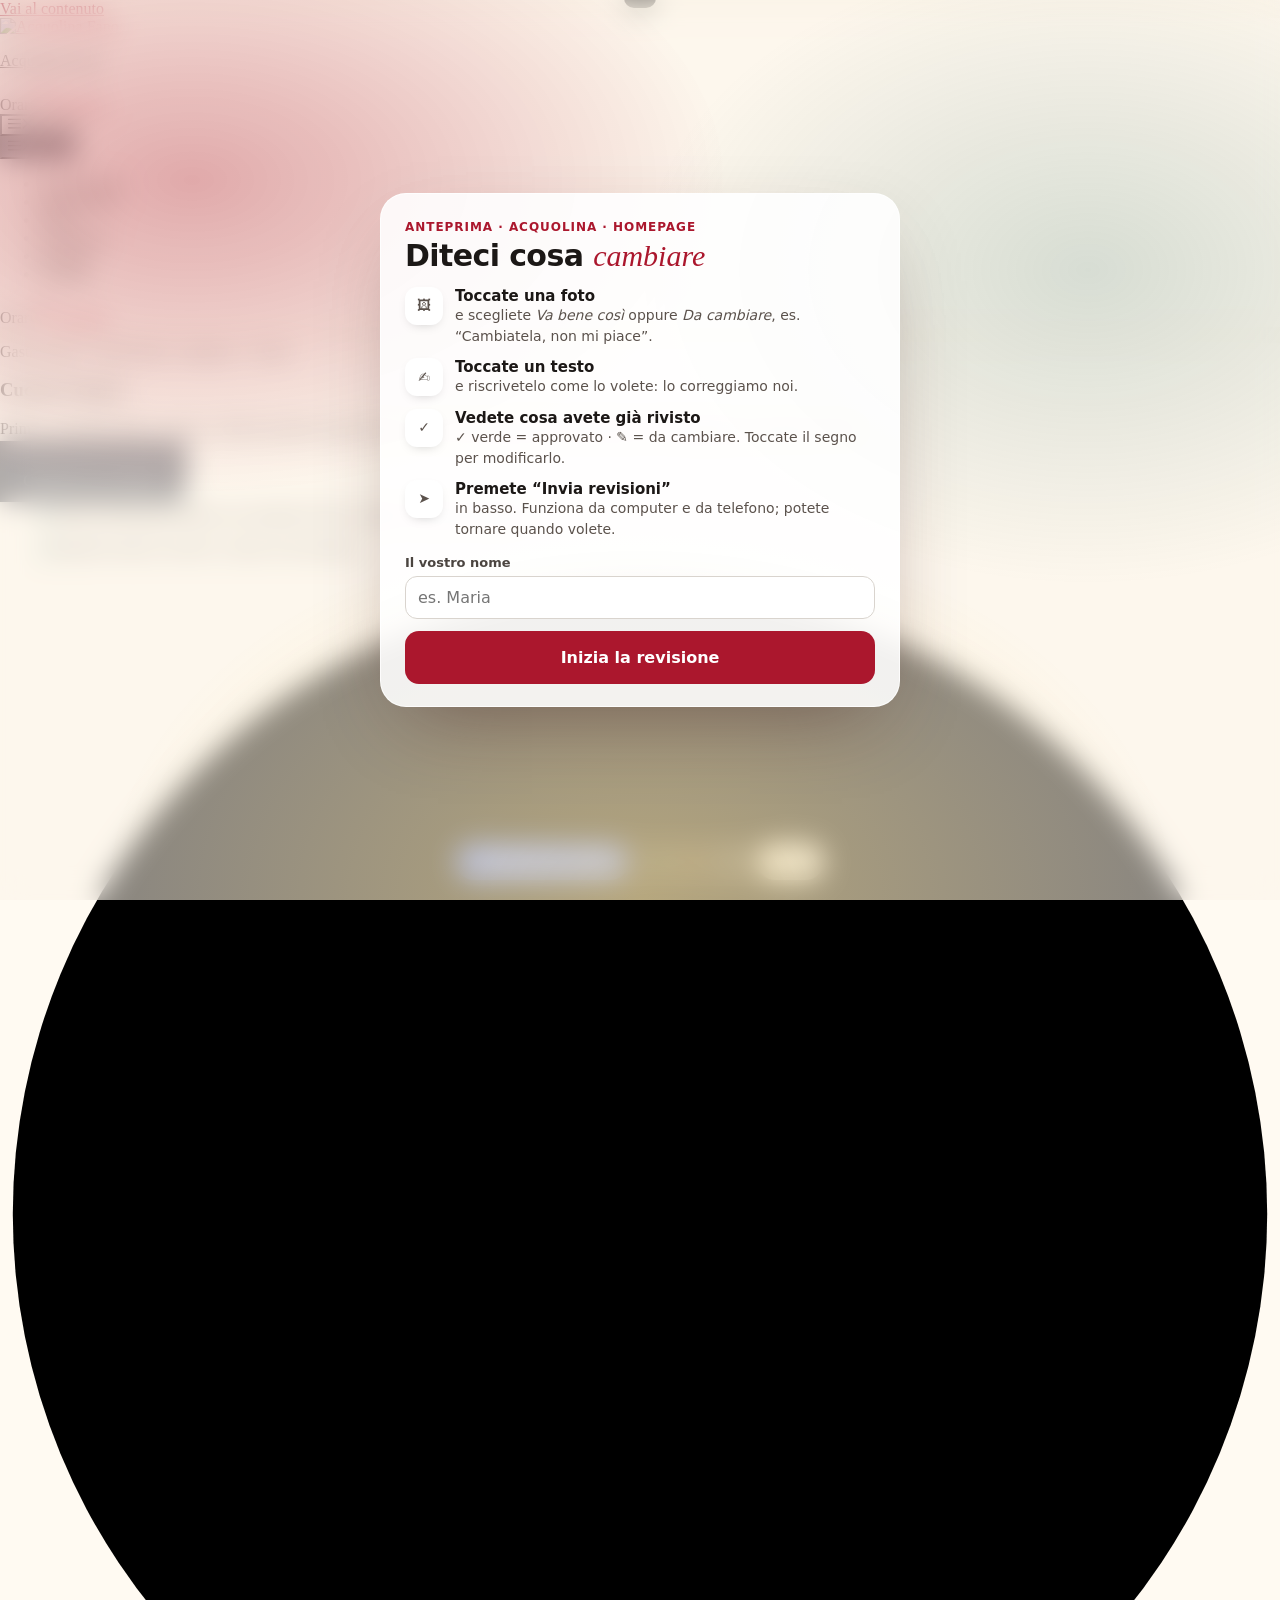
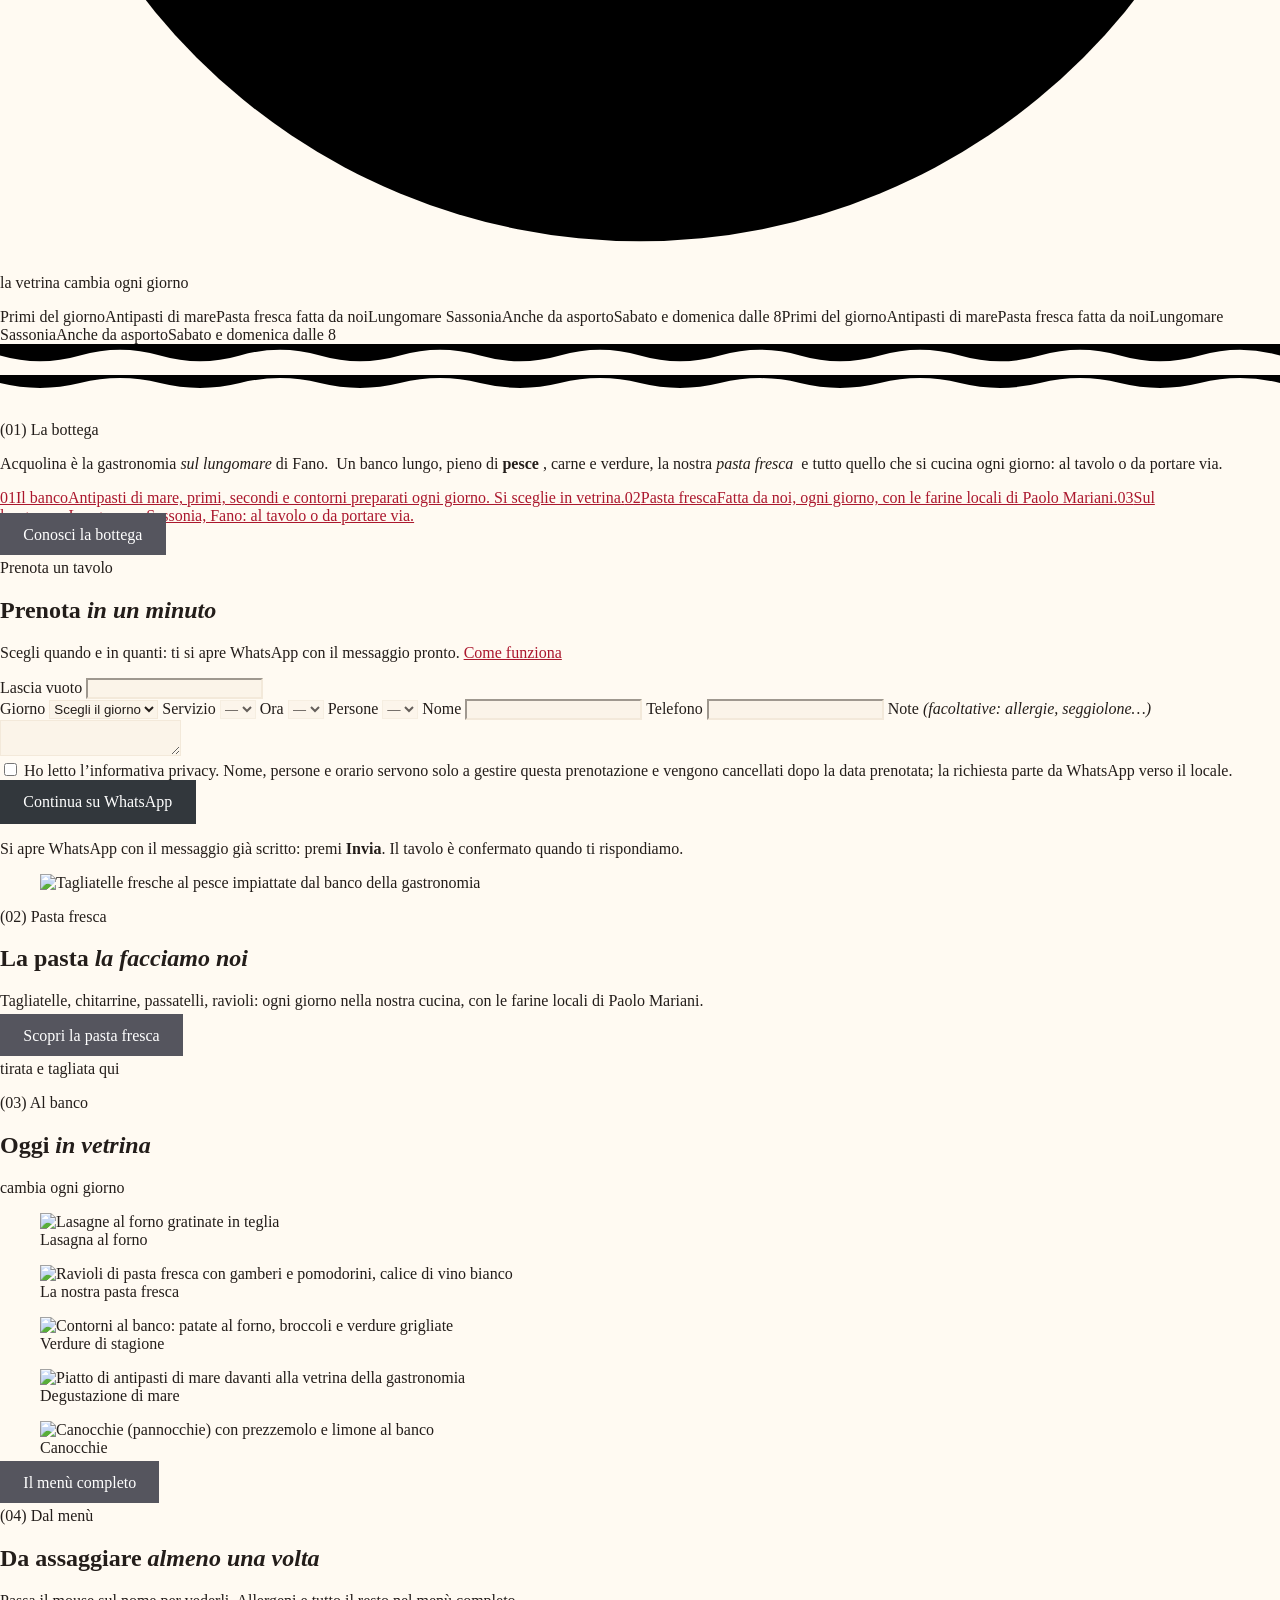
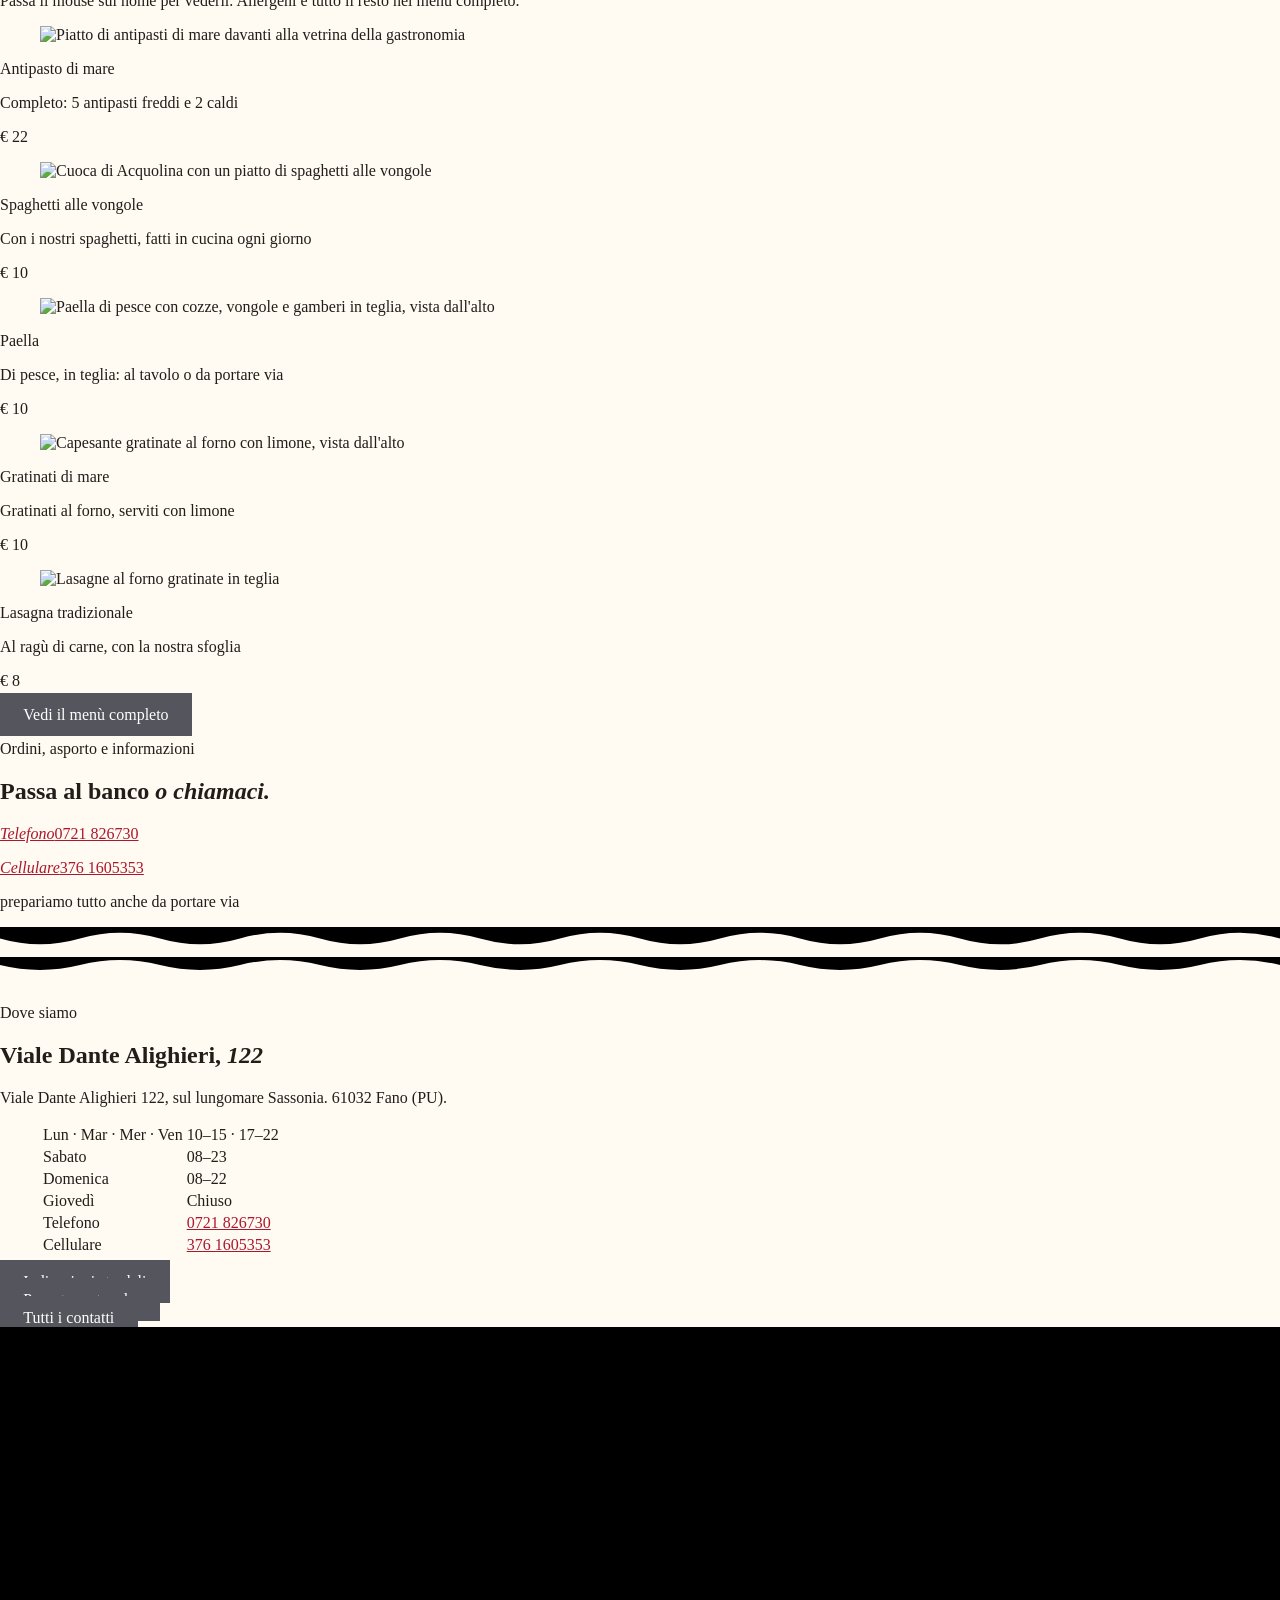
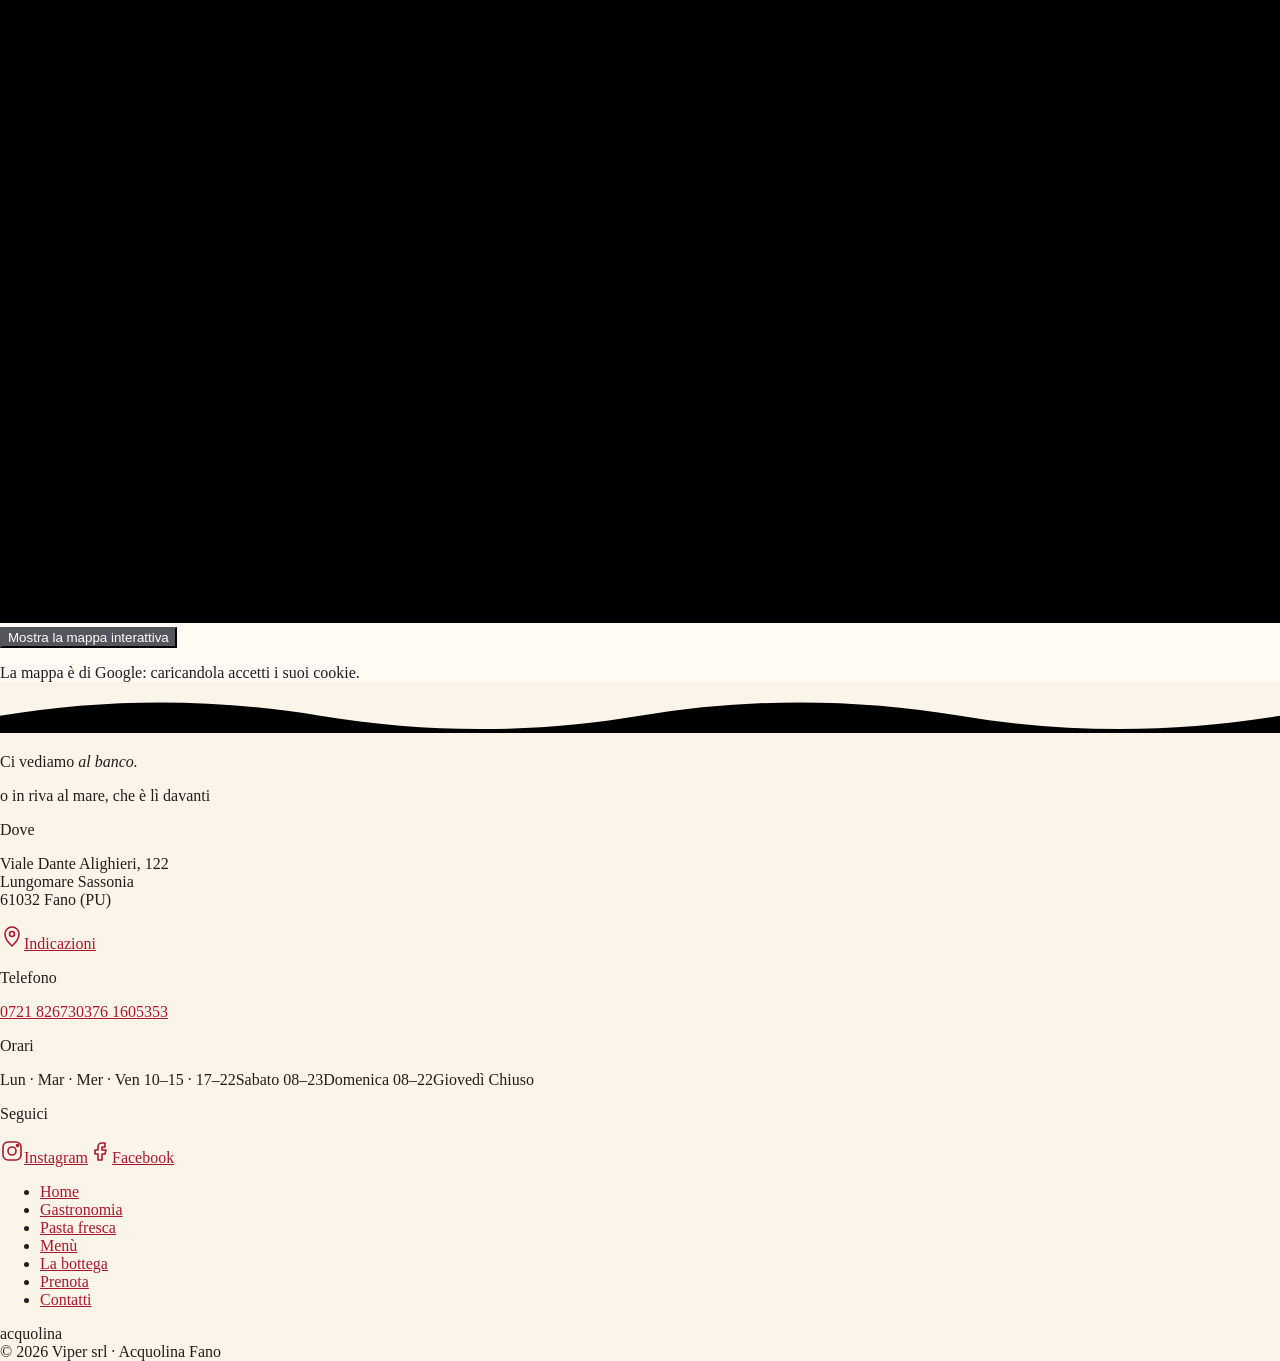
==== acquolina/home/index.html @ ff93f993 "Aggiornamento presentazioni" ====
<!DOCTYPE html>
<html lang="it-IT">
<head>
<meta charset="UTF-8">
<meta name="viewport" content="width=device-width, initial-scale=1">
<meta name="robots" content="noindex, nofollow">
<title>Anteprima · Acquolina – Gastronomia e pasta fresca sul lungomare di Fano</title>
<link rel="icon" href="https://acquolinafano.it/wp-content/uploads/2026/11/acquolina-favicon.png">
<link rel="stylesheet" href="https://acquolinafano.it/wp-includes/css/dist/block-library/style.min.css">
<link rel="stylesheet" href="https://acquolinafano.it/wp-includes/css/classic-themes.min.css">
<link rel="stylesheet" href="https://acquolinafano.it/wp-content/themes/generatepress/assets/css/main.min.css?ver=3.6.1">
<link rel="stylesheet" href="/acquolina/_assets/fonts/fonts.css">
<link rel="stylesheet" href="https://acquolinafano.it/wp-content/themes/acquolina/assets/acquolina.css?v=snap1">
<link rel="stylesheet" href="https://acquolinafano.it/wp-content/plugins/ristomenu-pro/public/css/rmpro-booking.css?ver=1.3.0">
<style id="global-styles-inline-css">
:root{--wp--preset--color--black:#000;--wp--preset--color--white:#fff;--wp--preset--color--contrast:var(--contrast);--wp--preset--color--contrast-2:var(--contrast-2);--wp--preset--color--contrast-3:var(--contrast-3);--wp--preset--color--base:var(--base);--wp--preset--color--base-2:var(--base-2);--wp--preset--color--base-3:var(--base-3);--wp--preset--color--accent:var(--accent);--wp--preset--color--ciliegia-scura:var(--ciliegia-scura);--wp--preset--color--salvia:var(--salvia);--wp--preset--color--arancia:var(--arancia);--wp--preset--color--burro:var(--burro);--wp--preset--font-size--small:13px;--wp--preset--font-size--medium:20px;--wp--preset--font-size--large:36px;--wp--preset--font-size--x-large:42px;--wp--preset--spacing--20:0.44rem;--wp--preset--spacing--30:0.67rem;--wp--preset--spacing--40:1rem;--wp--preset--spacing--50:1.5rem;--wp--preset--spacing--60:2.25rem;--wp--preset--spacing--70:3.38rem;--wp--preset--spacing--80:5.06rem;}
:where(body){margin:0;}:where(.is-layout-flex){gap:0.5em;}body .is-layout-flex{display:flex;}.is-layout-flex{flex-wrap:wrap;align-items:center;}.is-layout-flex > :is(*, div){margin:0;}body .is-layout-grid{display:grid;}body{padding:0;}
:root :where(.wp-element-button, .wp-block-button__link){background-color:#32373c;border-width:0;color:#fff;font-family:inherit;font-size:inherit;font-style:inherit;font-weight:inherit;letter-spacing:inherit;line-height:inherit;padding:calc(0.667em + 2px) calc(1.333em + 2px);text-decoration:none;text-transform:inherit;}
</style>
<style id="generate-style-inline-css">
body{background-color:var(--base-2);color:var(--contrast);}a{color:var(--accent);}a:hover,a:focus,a:active{color:var(--contrast);}.grid-container{max-width:1440px;}.wp-block-group__inner-container{max-width:1440px;margin-left:auto;margin-right:auto;}
:root{--contrast:#231d1a;--contrast-2:#5b524c;--contrast-3:#a2978d;--base:#f3e9da;--base-2:#fbf4e9;--base-3:#fffaf2;--accent:#ab172d;--ciliegia-scura:#5e0b18;--salvia:#a9bdb4;--arancia:#ff7a3d;--burro:#f7d77a;}
:root .has-contrast-color{color:var(--contrast);}:root .has-contrast-background-color{background-color:var(--contrast);}:root .has-contrast-2-color{color:var(--contrast-2);}:root .has-base-color{color:var(--base);}:root .has-base-background-color{background-color:var(--base);}:root .has-base-2-background-color{background-color:var(--base-2);}:root .has-base-3-color{color:var(--base-3);}:root .has-base-3-background-color{background-color:var(--base-3);}:root .has-accent-color{color:var(--accent);}:root .has-accent-background-color{background-color:var(--accent);}:root .has-ciliegia-scura-color{color:var(--ciliegia-scura);}:root .has-ciliegia-scura-background-color{background-color:var(--ciliegia-scura);}:root .has-salvia-color{color:var(--salvia);}:root .has-salvia-background-color{background-color:var(--salvia);}:root .has-burro-color{color:var(--burro);}:root .has-burro-background-color{background-color:var(--burro);}
.site-header{background-color:var(--base-3);}.main-title a,.main-title a:hover{color:var(--contrast);}
.mobile-menu-control-wrapper .menu-toggle,.mobile-menu-control-wrapper .menu-toggle:hover,.mobile-menu-control-wrapper .menu-toggle:focus,.has-inline-mobile-toggle #site-navigation.toggled{background-color:rgba(0,0,0,0.02);}
.main-navigation,.main-navigation ul ul{background-color:var(--base-3);}.main-navigation .main-nav ul li a,.main-navigation .menu-toggle,.main-navigation .menu-bar-items{color:var(--contrast);}
.main-navigation .main-nav ul li:not([class*="current-menu-"]):hover > a,.main-navigation .main-nav ul li:not([class*="current-menu-"]):focus > a,.main-navigation .main-nav ul li.sfHover:not([class*="current-menu-"]) > a{color:var(--accent);}button.menu-toggle:hover,button.menu-toggle:focus{color:var(--contrast);}.main-navigation .main-nav ul li[class*="current-menu-"] > a{color:var(--accent);}.main-navigation ul ul{background-color:var(--base);}
.separate-containers .inside-article,.one-container .container,.inside-page-header{background-color:var(--base-3);}
input[type="text"],input[type="email"],input[type="url"],input[type="password"],input[type="search"],input[type="tel"],input[type="number"],textarea,select{color:var(--contrast);background-color:var(--base-2);border-color:var(--base);}
input[type="text"]:focus,input[type="tel"]:focus,textarea:focus,select:focus{color:var(--contrast);background-color:var(--base-2);border-color:var(--contrast-3);}
button,html input[type="button"],input[type="reset"],input[type="submit"],a.button,a.wp-block-button__link:not(.has-background){color:#fff;background-color:#55555e;}
button:hover,html input[type="button"]:hover,input[type="submit"]:hover,a.button:hover,button:focus,a.wp-block-button__link:not(.has-background):hover{color:#fff;background-color:#3f4047;}
.site-main .wp-block-group__inner-container{padding:40px;}.entry-content .alignwide,body:not(.no-sidebar) .entry-content .alignfull{margin-left:-40px;width:calc(100% + 80px);max-width:calc(100% + 80px);}
@media (max-width:768px){.one-container .site-content,.inside-page-header{padding:30px;}.site-main .wp-block-group__inner-container{padding:30px;}.inside-header{padding-right:30px;padding-left:30px;}.entry-content .alignwide,body:not(.no-sidebar) .entry-content .alignfull{margin-left:-30px;width:calc(100% + 60px);max-width:calc(100% + 60px);}}
.is-right-sidebar{width:30%;}.is-left-sidebar{width:30%;}.site-content .content-area{width:100%;}
@media (max-width:768px){.main-navigation .menu-toggle{display:block;}.main-navigation ul,.main-navigation:not(.slideout-navigation):not(.toggled) .main-nav > ul,.has-inline-mobile-toggle #site-navigation .inside-navigation > *:not(.navigation-search):not(.main-nav){display:none;}.has-inline-mobile-toggle .mobile-menu-control-wrapper{display:flex;flex-wrap:wrap;}.has-inline-mobile-toggle .inside-header{flex-direction:row;text-align:left;flex-wrap:wrap;}.has-inline-mobile-toggle #site-navigation{flex-basis:100%;}}
</style>
<link rel="stylesheet" href="/_review/review.css">
</head>
<body class="home wp-singular page-template-default page wp-custom-logo wp-embed-responsive wp-theme-generatepress wp-child-theme-acquolina acq-page full-width-content no-sidebar nav-float-right one-container header-aligned-left dropdown-hover">
<a class="screen-reader-text skip-link" href="#content">Vai al contenuto</a>
<header class="site-header has-inline-mobile-toggle" id="masthead" aria-label="Sito" itemtype="https://schema.org/WPHeader" itemscope=""><div class="inside-header grid-container"><div class="site-branding-container"><div class="site-logo"><a href="https://acquolinafano.it/" rel="home"><img class="header-image is-logo-image" alt="Acquolina Fano" src="https://acquolinafano.it/wp-content/uploads/2026/11/acquolina-logo.png" width="400" height="203"></a></div><div class="site-branding"><p class="main-title" itemprop="headline"><a href="https://acquolinafano.it/" rel="home">Acquolina Fano</a></p></div></div><nav class="main-navigation mobile-menu-control-wrapper" id="mobile-menu-control-wrapper" aria-label="Attiva/Disattiva dispositivi mobili"><div class="menu-bar-items"><span class="acq-status" data-week="{&quot;1&quot;:[[&quot;10:00&quot;,&quot;15:00&quot;],[&quot;17:00&quot;,&quot;22:00&quot;]],&quot;2&quot;:[[&quot;10:00&quot;,&quot;15:00&quot;],[&quot;17:00&quot;,&quot;22:00&quot;]],&quot;3&quot;:[[&quot;10:00&quot;,&quot;15:00&quot;],[&quot;17:00&quot;,&quot;22:00&quot;]],&quot;4&quot;:[],&quot;5&quot;:[[&quot;10:00&quot;,&quot;15:00&quot;],[&quot;17:00&quot;,&quot;22:00&quot;]],&quot;6&quot;:[[&quot;08:00&quot;,&quot;23:00&quot;]],&quot;0&quot;:[[&quot;08:00&quot;,&quot;22:00&quot;]]}" aria-live="polite"><i></i><span>Orari</span></span><a class="acq-callbtn" href="tel:+390721826730"><svg class="acq-ico acq-ico--phone" viewBox="0 0 24 24" width="24" height="24" fill="none" stroke="currentColor" stroke-width="1.6" stroke-linecap="round" stroke-linejoin="round" aria-hidden="true" focusable="false"><path d="M5 4h4l2 5-2.5 1.5a11 11 0 0 0 5 5L15 13l5 2v4a2 2 0 0 1-2 2A16 16 0 0 1 3 6a2 2 0 0 1 2-2"></path></svg><span>Chiama</span></a></div><button data-nav="site-navigation" class="menu-toggle" aria-controls="primary-menu" aria-expanded="false"><span class="gp-icon icon-menu-bars"><svg viewBox="0 0 512 512" aria-hidden="true" xmlns="http://www.w3.org/2000/svg" width="1em" height="1em"><path d="M0 96c0-13.255 10.745-24 24-24h464c13.255 0 24 10.745 24 24s-10.745 24-24 24H24c-13.255 0-24-10.745-24-24zm0 160c0-13.255 10.745-24 24-24h464c13.255 0 24 10.745 24 24s-10.745 24-24 24H24c-13.255 0-24-10.745-24-24zm0 160c0-13.255 10.745-24 24-24h464c13.255 0 24 10.745 24 24s-10.745 24-24 24H24c-13.255 0-24-10.745-24-24z"></path></svg><svg viewBox="0 0 512 512" aria-hidden="true" xmlns="http://www.w3.org/2000/svg" width="1em" height="1em"><path d="M71.029 71.029c9.373-9.372 24.569-9.372 33.942 0L256 222.059l151.029-151.03c9.373-9.372 24.569-9.372 33.942 0 9.372 9.373 9.372 24.569 0 33.942L289.941 256l151.03 151.029c9.372 9.373 9.372 24.569 0 33.942-9.373 9.372-24.569 9.372-33.942 0L256 289.941l-151.029 151.03c-9.373 9.372-24.569 9.372-33.942 0-9.372-9.373-9.372-24.569 0-33.942L222.059 256 71.029 104.971c-9.372-9.373-9.372-24.569 0-33.942z"></path></svg></span><span class="screen-reader-text">Menu</span></button></nav><nav class="main-navigation has-menu-bar-items sub-menu-right" id="site-navigation" aria-label="Principale" itemtype="https://schema.org/SiteNavigationElement" itemscope=""><div class="inside-navigation grid-container"><button class="menu-toggle" aria-controls="primary-menu" aria-expanded="false"><span class="gp-icon icon-menu-bars"><svg viewBox="0 0 512 512" aria-hidden="true" xmlns="http://www.w3.org/2000/svg" width="1em" height="1em"><path d="M0 96c0-13.255 10.745-24 24-24h464c13.255 0 24 10.745 24 24s-10.745 24-24 24H24c-13.255 0-24-10.745-24-24zm0 160c0-13.255 10.745-24 24-24h464c13.255 0 24 10.745 24 24s-10.745 24-24 24H24c-13.255 0-24-10.745-24-24zm0 160c0-13.255 10.745-24 24-24h464c13.255 0 24 10.745 24 24s-10.745 24-24 24H24c-13.255 0-24-10.745-24-24z"></path></svg><svg viewBox="0 0 512 512" aria-hidden="true" xmlns="http://www.w3.org/2000/svg" width="1em" height="1em"><path d="M71.029 71.029c9.373-9.372 24.569-9.372 33.942 0L256 222.059l151.029-151.03c9.373-9.372 24.569-9.372 33.942 0 9.372 9.373 9.372 24.569 0 33.942L289.941 256l151.03 151.029c9.372 9.373 9.372 24.569 0 33.942-9.373 9.372-24.569 9.372-33.942 0L256 289.941l-151.029 151.03c-9.373 9.372-24.569 9.372-33.942 0-9.372-9.373-9.372-24.569 0-33.942L222.059 256 71.029 104.971c-9.372-9.373-9.372-24.569 0-33.942z"></path></svg></span><span class="mobile-menu">Menu</span></button><div id="primary-menu" class="main-nav"><ul id="menu-principale" class=" menu sf-menu"><li class="menu-item menu-item-type-post_type menu-item-object-page"><a href="https://acquolinafano.it/gastronomia/">Gastronomia</a></li><li class="menu-item menu-item-type-post_type menu-item-object-page"><a href="https://acquolinafano.it/pasta-fresca/">Pasta fresca</a></li><li class="menu-item menu-item-type-post_type menu-item-object-page"><a href="https://acquolinafano.it/menu/">Menù</a></li><li class="menu-item menu-item-type-post_type menu-item-object-page"><a href="https://acquolinafano.it/la-bottega/">La bottega</a></li><li class="menu-item menu-item-type-post_type menu-item-object-page"><a href="https://acquolinafano.it/prenota/">Prenota</a></li><li class="menu-item menu-item-type-post_type menu-item-object-page"><a href="https://acquolinafano.it/contatti/">Contatti</a></li></ul></div><div class="menu-bar-items"><span class="acq-status" data-week="{&quot;1&quot;:[[&quot;10:00&quot;,&quot;15:00&quot;],[&quot;17:00&quot;,&quot;22:00&quot;]],&quot;2&quot;:[[&quot;10:00&quot;,&quot;15:00&quot;],[&quot;17:00&quot;,&quot;22:00&quot;]],&quot;3&quot;:[[&quot;10:00&quot;,&quot;15:00&quot;],[&quot;17:00&quot;,&quot;22:00&quot;]],&quot;4&quot;:[],&quot;5&quot;:[[&quot;10:00&quot;,&quot;15:00&quot;],[&quot;17:00&quot;,&quot;22:00&quot;]],&quot;6&quot;:[[&quot;08:00&quot;,&quot;23:00&quot;]],&quot;0&quot;:[[&quot;08:00&quot;,&quot;22:00&quot;]]}" aria-live="polite"><i></i><span>Orari</span></span><a class="acq-callbtn" href="tel:+390721826730"><svg class="acq-ico acq-ico--phone" viewBox="0 0 24 24" width="24" height="24" fill="none" stroke="currentColor" stroke-width="1.6" stroke-linecap="round" stroke-linejoin="round" aria-hidden="true" focusable="false"><path d="M5 4h4l2 5-2.5 1.5a11 11 0 0 0 5 5L15 13l5 2v4a2 2 0 0 1-2 2A16 16 0 0 1 3 6a2 2 0 0 1 2-2"></path></svg><span>Chiama</span></a></div></div></nav></div></header>
<div class="site grid-container container hfeed" id="page"><div class="site-content" id="content"><div class="content-area" id="primary"><main class="site-main" id="main"><article id="post-296" class="post-296 page type-page status-publish"><div class="inside-article"><div class="entry-content" itemprop="text">
<!-- wp:group {"tagName":"section","className":"acq-s acq-hero"} -->
<section class="wp-block-group acq-s acq-hero"><!-- wp:html -->
<div class="acq-blobs " aria-hidden="true"><span></span><span></span><span></span></div>
<!-- /wp:html -->

<!-- wp:group {"className":"acq-hero__copy"} -->
<div class="wp-block-group acq-hero__copy"><!-- wp:paragraph {"className":"is-style-acq-kicker"} -->
<p class="is-style-acq-kicker">Gastronomia · Pasta fresca · Asporto — Fano</p>
<!-- /wp:paragraph -->

<!-- wp:heading {"level":1,"className":"acq-hero__title"} -->
<h1 class="wp-block-heading acq-hero__title">Cucina <em>d’amare</em></h1>
<!-- /wp:heading -->

<!-- wp:paragraph {"className":"acq-lead"} -->
<p class="acq-lead">Primi e secondi di pesce, carne e verdure preparati ogni giorno, con la nostra pasta fresca fatta da noi. Sul lungomare Sassonia di Fano.</p>
<!-- /wp:paragraph -->

<!-- wp:buttons -->
<div class="wp-block-buttons"><!-- wp:button -->
<div class="wp-block-button"><a class="wp-block-button__link wp-element-button" href="https://acquolinafano.it/gastronomia/">Scopri la gastronomia</a></div>
<!-- /wp:button -->

<!-- wp:button {"className":"is-style-acq-ghost"} -->
<div class="wp-block-button is-style-acq-ghost"><a class="wp-block-button__link wp-element-button" href="tel:+390721826730">Chiama 0721 826730</a></div>
<!-- /wp:button --></div>
<!-- /wp:buttons --></div>
<!-- /wp:group -->

<!-- wp:group {"className":"acq-hero__visual"} -->
<div class="wp-block-group acq-hero__visual"><!-- wp:image {"id":0,"sizeSlug":"large","linkDestination":"none","className":"is-style-acq-arch acq-hero__img"} -->
<figure class="wp-block-image size-large is-style-acq-arch acq-hero__img"><img src="https://acquolinafano.it/wp-content/uploads/2026/11/acquolina-gastronomia-vetrina-banco-cartellini-fano.webp" alt="Vetrina della gastronomia con insalata di mare, polpo e salmone marinato" class="wp-image-0"/></figure>
<!-- /wp:image -->

<!-- wp:image {"id":0,"sizeSlug":"large","linkDestination":"none","className":"is-style-acq-round acq-hero__float"} -->
<figure class="wp-block-image size-large is-style-acq-round acq-hero__float"><img src="https://acquolinafano.it/wp-content/uploads/2026/11/acquolina-gastronomia-tataki-tonno-vino-bianco-fano.webp" alt="Tataki di tonno con kiwi e calice di vino bianco" class="wp-image-0"/></figure>
<!-- /wp:image -->

<!-- wp:html -->
<div class="acq-sticker" aria-hidden="true"><svg viewBox="0 0 200 200"><defs><path id="acq-c-home" d="M100,100 m-76,0 a76,76 0 1,1 152,0 a76,76 0 1,1 -152,0"/></defs><circle class="acq-sticker__bg" cx="100" cy="100" r="98"/><g class="acq-sticker__ring"><text><textPath href="#acq-c-home" textLength="470">PASTA FRESCA FATTA DA NOI • LUNGOMARE SASSONIA • </textPath></text></g><g class="acq-cherry"><path class="acq-cherry__leaf" d="M100 62c3-13 13-21 26-22-2 13-12 21-26 22z"/><path class="acq-cherry__stem" d="M100 74c0-6 0-10 1-13" fill="none"/><path class="acq-cherry__fruit" d="M100 72c16 0 29 12 29 28 0 11-6 20-14 25v12a5.5 5.5 0 0 1-11 0v-8a29 29 0 0 1-4 .3c-16 0-29-13-29-29s13-28 29-28z"/><circle class="acq-cherry__fruit" cx="123" cy="146" r="4"/></g></svg></div>
<!-- /wp:html -->

<!-- wp:paragraph {"className":"is-style-acq-hand acq-hero__note"} -->
<p class="is-style-acq-hand acq-hero__note">la vetrina cambia ogni giorno</p>
<!-- /wp:paragraph --></div>
<!-- /wp:group --></section>
<!-- /wp:group -->

<!-- wp:html -->
<div class="acq-ribbon " aria-hidden="true"><div class="acq-ribbon__track"><span>Primi del giorno</span><i></i><span>Antipasti di mare</span><i></i><span>Pasta fresca fatta da noi</span><i></i><span>Lungomare Sassonia</span><i></i><span>Anche da asporto</span><i></i><span>Sabato e domenica dalle 8</span><i></i><span>Primi del giorno</span><i></i><span>Antipasti di mare</span><i></i><span>Pasta fresca fatta da noi</span><i></i><span>Lungomare Sassonia</span><i></i><span>Anche da asporto</span><i></i><span>Sabato e domenica dalle 8</span><i></i></div></div>
<div class="acq-wave" aria-hidden="true"><svg class="acq-wave__b" viewBox="0 0 2880 60" preserveAspectRatio="none" focusable="false"><path d="M0 26 Q90.0 52 180 26 T360 26 T540 26 T720 26 T900 26 T1080 26 T1260 26 T1440 26 T1620 26 T1800 26 T1980 26 T2160 26 T2340 26 T2520 26 T2700 26 T2880 26 V0 H0 Z"/></svg><svg class="acq-wave__a" viewBox="0 0 2880 60" preserveAspectRatio="none" focusable="false"><path d="M0 18 Q90.0 40 180 18 T360 18 T540 18 T720 18 T900 18 T1080 18 T1260 18 T1440 18 T1620 18 T1800 18 T1980 18 T2160 18 T2340 18 T2520 18 T2700 18 T2880 18 V0 H0 Z"/></svg></div>
<!-- /wp:html -->

<!-- wp:group {"tagName":"section","className":"acq-s acq-mf"} -->
<section class="wp-block-group acq-s acq-mf"><!-- wp:paragraph {"className":"is-style-acq-kicker"} -->
<p class="is-style-acq-kicker">(01) La bottega</p>
<!-- /wp:paragraph -->

<!-- wp:html -->
<p class="acq-mf__text">Acquolina è la gastronomia <em>sul lungomare</em> di <span class="acq-nb">Fano.&nbsp;<span class="acq-chip " aria-hidden="true" style="--src:url('https://acquolinafano.it/wp-content/uploads/2026/11/acquolina-sala-bancone-gastronomia-archi-fano.webp')"><img src="https://acquolinafano.it/wp-content/uploads/2026/11/acquolina-sala-bancone-gastronomia-archi-fano.webp" alt="" loading="lazy"></span></span> Un banco lungo, pieno di <span class="acq-nb"><strong>pesce</strong>&nbsp;<span class="acq-chip acq-chip--round" aria-hidden="true" style="--src:url('https://acquolinafano.it/wp-content/uploads/2026/11/acquolina-gastronomia-capesante-gratinate-dettaglio-fano.webp')"><img src="https://acquolinafano.it/wp-content/uploads/2026/11/acquolina-gastronomia-capesante-gratinate-dettaglio-fano.webp" alt="" loading="lazy"></span></span>, carne e verdure, la nostra <span class="acq-nb"><em>pasta fresca</em>&nbsp;<span class="acq-chip " aria-hidden="true" style="--src:url('https://acquolinafano.it/wp-content/uploads/2026/11/acquolina-pasta-fresca-tagliatelle-mani-fano.webp')"><img src="https://acquolinafano.it/wp-content/uploads/2026/11/acquolina-pasta-fresca-tagliatelle-mani-fano.webp" alt="" loading="lazy"></span></span> e tutto quello che si cucina ogni giorno: al tavolo o da portare via.</p>
<!-- /wp:html -->

<!-- wp:html -->
<div class="acq-mf__pills"><a class="acq-mf__pill" href="https://acquolinafano.it/menu/#banco"><span class="acq-mf__num">01</span><span class="acq-mf__name">Il banco</span><span class="acq-mf__desc">Antipasti di mare, primi, secondi e contorni preparati ogni giorno. Si sceglie in vetrina.</span></a><a class="acq-mf__pill" href="https://acquolinafano.it/pasta-fresca/"><span class="acq-mf__num">02</span><span class="acq-mf__name">Pasta fresca</span><span class="acq-mf__desc">Fatta da noi, ogni giorno, con le farine locali di Paolo Mariani.</span></a><a class="acq-mf__pill" href="https://acquolinafano.it/contatti/"><span class="acq-mf__num">03</span><span class="acq-mf__name">Sul lungomare</span><span class="acq-mf__desc">Lungomare Sassonia, Fano: al tavolo o da portare via.</span></a></div>
<!-- /wp:html -->

<!-- wp:buttons -->
<div class="wp-block-buttons"><!-- wp:button {"className":"is-style-acq-ghost"} -->
<div class="wp-block-button is-style-acq-ghost"><a class="wp-block-button__link wp-element-button" href="https://acquolinafano.it/la-bottega/">Conosci la bottega</a></div>
<!-- /wp:button --></div>
<!-- /wp:buttons --></section>
<!-- /wp:group -->

<!-- wp:group {"tagName":"section","className":"acq-s acq-quickbook"} -->
<section class="wp-block-group acq-s acq-quickbook"><!-- wp:group {"className":"acq-quickbook__head"} -->
<div class="wp-block-group acq-quickbook__head"><!-- wp:paragraph {"className":"is-style-acq-kicker"} -->
<p class="is-style-acq-kicker">Prenota un tavolo</p>
<!-- /wp:paragraph -->

<!-- wp:heading {"className":"acq-h2"} -->
<h2 class="wp-block-heading acq-h2">Prenota <em>in un minuto</em></h2>
<!-- /wp:heading -->

<!-- wp:paragraph {"className":"acq-quickbook__note"} -->
<p class="acq-quickbook__note">Scegli quando e in quanti: ti si apre WhatsApp con il messaggio pronto. <a href="https://acquolinafano.it/prenota/">Come funziona</a></p>
<!-- /wp:paragraph --></div>
<!-- /wp:group -->

<!-- wp:html -->
		<div class="rmpro-root rmpro-book rmpro-book--rapido" data-rmpro-book>
			<p class="rmpro-book__closed" hidden>Le prenotazioni online sono chiuse in questo momento: chiamaci. </p>
			<form class="rmpro-book__form" method="post" action="https://acquolinafano.it/wp-admin/admin-post.php" novalidate>
				<input type="hidden" name="action" value="rmpro_booking_submit">
				<input type="hidden" name="trap" value="1795778875.1b88f4194bdf254928b1">
				<div class="rmpro-book__hp" aria-hidden="true"><label>Lascia vuoto <input type="text" name="sito" tabindex="-1" autocomplete="off"></label></div>
				<div class="rmpro-book__grid">
					<label class="rmpro-book__field rmpro-book__field--wide rmpro-book__field--day"><span>Giorno</span>
						<select name="date" required><option value="">Scegli il giorno</option></select></label>
					<label class="rmpro-book__field rmpro-book__field--third"><span>Servizio</span>
						<select name="svc" required disabled><option value="">—</option></select></label>
					<label class="rmpro-book__field rmpro-book__field--third"><span>Ora</span>
						<select name="time" required disabled><option value="">—</option></select></label>
					<label class="rmpro-book__field rmpro-book__field--third"><span>Persone</span>
						<select name="people" required disabled><option value="">—</option></select></label>
					<label class="rmpro-book__field rmpro-book__field--half rmpro-book__step2"><span>Nome</span>
						<input type="text" name="name" required maxlength="60" autocomplete="name"></label>
					<label class="rmpro-book__field rmpro-book__field--half rmpro-book__step2"><span>Telefono</span>
						<input type="tel" name="tel" required maxlength="20" autocomplete="tel" inputmode="tel"></label>
					<label class="rmpro-book__field rmpro-book__field--wide rmpro-book__step2"><span>Note <em>(facoltative: allergie, seggiolone…)</em></span>
						<textarea name="notes" rows="2" maxlength="300"></textarea></label>
				</div>
				<label class="rmpro-book__check rmpro-book__step2"><input type="checkbox" name="ok" value="1" required>
					<span>Ho letto l’informativa privacy. Nome, persone e orario servono solo a gestire questa prenotazione e vengono cancellati dopo la data prenotata; la richiesta parte da WhatsApp verso il locale.</span></label>
				<p class="rmpro-book__error" role="alert" hidden></p>
				<button type="submit" class="rmpro-book__btn wp-element-button">Continua su WhatsApp</button>
				<p class="rmpro-book__hint rmpro-book__step2">Si apre WhatsApp con il messaggio già scritto: premi <strong>Invia</strong>. Il tavolo è confermato quando ti rispondiamo.</p>
			</form>
		</div>
		
<!-- /wp:html --></section>
<!-- /wp:group -->

<!-- wp:group {"tagName":"section","className":"acq-s acq-split acq-split--rev acq-pastateaser"} -->
<section class="wp-block-group acq-s acq-split acq-split--rev acq-pastateaser"><!-- wp:group {"className":"acq-split__media"} -->
<div class="wp-block-group acq-split__media"><!-- wp:image {"id":0,"sizeSlug":"large","linkDestination":"none","className":"acq-split__img acq-pinked"} -->
<figure class="wp-block-image size-large acq-split__img acq-pinked"><img src="https://acquolinafano.it/wp-content/uploads/2026/11/acquolina-pasta-fresca-tagliatelle-pesce-banco-fano.webp" alt="Tagliatelle fresche al pesce impiattate dal banco della gastronomia" class="wp-image-0"/></figure>
<!-- /wp:image --></div>
<!-- /wp:group -->

<!-- wp:group {"className":"acq-split__body"} -->
<div class="wp-block-group acq-split__body"><!-- wp:paragraph {"className":"is-style-acq-kicker"} -->
<p class="is-style-acq-kicker">(02) Pasta fresca</p>
<!-- /wp:paragraph -->

<!-- wp:heading {"className":"acq-h2"} -->
<h2 class="wp-block-heading acq-h2">La pasta <em>la facciamo noi</em></h2>
<!-- /wp:heading -->

<!-- wp:paragraph {"className":"acq-lead"} -->
<p class="acq-lead">Tagliatelle, chitarrine, passatelli, ravioli: ogni giorno nella nostra cucina, con le farine locali di Paolo Mariani.</p>
<!-- /wp:paragraph -->

<!-- wp:buttons -->
<div class="wp-block-buttons"><!-- wp:button -->
<div class="wp-block-button"><a class="wp-block-button__link wp-element-button" href="https://acquolinafano.it/pasta-fresca/">Scopri la pasta fresca</a></div>
<!-- /wp:button --></div>
<!-- /wp:buttons -->

<!-- wp:paragraph {"className":"is-style-acq-hand acq-split__hand"} -->
<p class="is-style-acq-hand acq-split__hand">tirata e tagliata qui</p>
<!-- /wp:paragraph --></div>
<!-- /wp:group --></section>
<!-- /wp:group -->

<!-- wp:group {"tagName":"section","className":"acq-s acq-vetrina"} -->
<section class="wp-block-group acq-s acq-vetrina"><!-- wp:group {"className":"acq-vetrina__head"} -->
<div class="wp-block-group acq-vetrina__head"><!-- wp:paragraph {"className":"is-style-acq-kicker"} -->
<p class="is-style-acq-kicker">(03) Al banco</p>
<!-- /wp:paragraph -->

<!-- wp:heading {"className":"acq-h2"} -->
<h2 class="wp-block-heading acq-h2">Oggi <em>in vetrina</em></h2>
<!-- /wp:heading -->

<!-- wp:paragraph {"className":"is-style-acq-hand acq-vetrina__hand"} -->
<p class="is-style-acq-hand acq-vetrina__hand">cambia ogni giorno</p>
<!-- /wp:paragraph --></div>
<!-- /wp:group -->

<!-- wp:group {"className":"acq-vetrina__grid"} -->
<div class="wp-block-group acq-vetrina__grid"><!-- wp:image {"id":0,"sizeSlug":"large","linkDestination":"none","className":"acq-tile acq-tile--a"} -->
<figure class="wp-block-image size-large acq-tile acq-tile--a"><img src="https://acquolinafano.it/wp-content/uploads/2026/11/acquolina-pasta-fresca-lasagne-al-forno-fano.webp" alt="Lasagne al forno gratinate in teglia" class="wp-image-0"/><figcaption class="wp-element-caption">Lasagna al forno</figcaption></figure>
<!-- /wp:image -->

<!-- wp:image {"id":0,"sizeSlug":"large","linkDestination":"none","className":"acq-tile acq-tile--b"} -->
<figure class="wp-block-image size-large acq-tile acq-tile--b"><img src="https://acquolinafano.it/wp-content/uploads/2026/11/acquolina-pasta-fresca-ravioli-gamberi-fano.webp" alt="Ravioli di pasta fresca con gamberi e pomodorini, calice di vino bianco" class="wp-image-0"/><figcaption class="wp-element-caption">La nostra pasta fresca</figcaption></figure>
<!-- /wp:image -->

<!-- wp:image {"id":0,"sizeSlug":"large","linkDestination":"none","className":"acq-tile acq-tile--c"} -->
<figure class="wp-block-image size-large acq-tile acq-tile--c"><img src="https://acquolinafano.it/wp-content/uploads/2026/11/acquolina-gastronomia-contorni-verdure-fano.webp" alt="Contorni al banco: patate al forno, broccoli e verdure grigliate" class="wp-image-0"/><figcaption class="wp-element-caption">Verdure di stagione</figcaption></figure>
<!-- /wp:image -->

<!-- wp:image {"id":0,"sizeSlug":"large","linkDestination":"none","className":"acq-tile acq-tile--d"} -->
<figure class="wp-block-image size-large acq-tile acq-tile--d"><img src="https://acquolinafano.it/wp-content/uploads/2026/11/acquolina-gastronomia-antipasto-misto-mare-fano.webp" alt="Piatto di antipasti di mare davanti alla vetrina della gastronomia" class="wp-image-0"/><figcaption class="wp-element-caption">Degustazione di mare</figcaption></figure>
<!-- /wp:image -->

<!-- wp:image {"id":0,"sizeSlug":"large","linkDestination":"none","className":"acq-tile acq-tile--e"} -->
<figure class="wp-block-image size-large acq-tile acq-tile--e"><img src="https://acquolinafano.it/wp-content/uploads/2026/11/acquolina-gastronomia-canocchie-pannocchie-fano.webp" alt="Canocchie (pannocchie) con prezzemolo e limone al banco" class="wp-image-0"/><figcaption class="wp-element-caption">Canocchie</figcaption></figure>
<!-- /wp:image --></div>
<!-- /wp:group -->

<!-- wp:buttons -->
<div class="wp-block-buttons"><!-- wp:button -->
<div class="wp-block-button"><a class="wp-block-button__link wp-element-button" href="https://acquolinafano.it/menu/">Il menù completo</a></div>
<!-- /wp:button --></div>
<!-- /wp:buttons --></section>
<!-- /wp:group -->

<!-- wp:group {"tagName":"section","className":"acq-s acq-panini"} -->
<section class="wp-block-group acq-s acq-panini"><!-- wp:group {"className":"acq-panini__head"} -->
<div class="wp-block-group acq-panini__head"><!-- wp:paragraph {"className":"is-style-acq-kicker"} -->
<p class="is-style-acq-kicker">(04) Dal menù</p>
<!-- /wp:paragraph -->

<!-- wp:heading {"className":"acq-h2"} -->
<h2 class="wp-block-heading acq-h2">Da assaggiare <em>almeno una volta</em></h2>
<!-- /wp:heading -->

<!-- wp:paragraph {"className":"acq-small acq-panini__hint"} -->
<p class="acq-small acq-panini__hint">Passa il mouse sul nome per vederli. Allergeni e tutto il resto nel menù completo.</p>
<!-- /wp:paragraph --></div>
<!-- /wp:group -->

<!-- wp:group {"className":"acq-panini__list"} -->
<div class="wp-block-group acq-panini__list"><!-- wp:group {"className":"acq-pan"} -->
<div class="wp-block-group acq-pan"><!-- wp:image {"id":0,"sizeSlug":"large","linkDestination":"none","className":"acq-pan__img"} -->
<figure class="wp-block-image size-large acq-pan__img"><img src="https://acquolinafano.it/wp-content/uploads/2026/11/acquolina-gastronomia-antipasto-misto-mare-fano.webp" alt="Piatto di antipasti di mare davanti alla vetrina della gastronomia" class="wp-image-0"/></figure>
<!-- /wp:image -->

<!-- wp:paragraph {"className":"acq-pan__name"} -->
<p class="acq-pan__name">Antipasto di mare</p>
<!-- /wp:paragraph -->

<!-- wp:paragraph {"className":"acq-pan__desc"} -->
<p class="acq-pan__desc">Completo: 5 antipasti freddi e 2 caldi</p>
<!-- /wp:paragraph -->

<!-- wp:paragraph {"className":"acq-pan__price"} -->
<p class="acq-pan__price">€&nbsp;22</p>
<!-- /wp:paragraph --></div>
<!-- /wp:group -->

<!-- wp:group {"className":"acq-pan"} -->
<div class="wp-block-group acq-pan"><!-- wp:image {"id":0,"sizeSlug":"large","linkDestination":"none","className":"acq-pan__img"} -->
<figure class="wp-block-image size-large acq-pan__img"><img src="https://acquolinafano.it/wp-content/uploads/2026/11/acquolina-cucina-cuoca-spaghetti-vongole-fano.webp" alt="Cuoca di Acquolina con un piatto di spaghetti alle vongole" class="wp-image-0"/></figure>
<!-- /wp:image -->

<!-- wp:paragraph {"className":"acq-pan__name"} -->
<p class="acq-pan__name">Spaghetti alle vongole</p>
<!-- /wp:paragraph -->

<!-- wp:paragraph {"className":"acq-pan__desc"} -->
<p class="acq-pan__desc">Con i nostri spaghetti, fatti in cucina ogni giorno</p>
<!-- /wp:paragraph -->

<!-- wp:paragraph {"className":"acq-pan__price"} -->
<p class="acq-pan__price">€&nbsp;10</p>
<!-- /wp:paragraph --></div>
<!-- /wp:group -->

<!-- wp:group {"className":"acq-pan"} -->
<div class="wp-block-group acq-pan"><!-- wp:image {"id":0,"sizeSlug":"large","linkDestination":"none","className":"acq-pan__img"} -->
<figure class="wp-block-image size-large acq-pan__img"><img src="https://acquolinafano.it/wp-content/uploads/2026/11/acquolina-gastronomia-paella-pesce-teglia-fano.webp" alt="Paella di pesce con cozze, vongole e gamberi in teglia, vista dall'alto" class="wp-image-0"/></figure>
<!-- /wp:image -->

<!-- wp:paragraph {"className":"acq-pan__name"} -->
<p class="acq-pan__name">Paella</p>
<!-- /wp:paragraph -->

<!-- wp:paragraph {"className":"acq-pan__desc"} -->
<p class="acq-pan__desc">Di pesce, in teglia: al tavolo o da portare via</p>
<!-- /wp:paragraph -->

<!-- wp:paragraph {"className":"acq-pan__price"} -->
<p class="acq-pan__price">€&nbsp;10</p>
<!-- /wp:paragraph --></div>
<!-- /wp:group -->

<!-- wp:group {"className":"acq-pan"} -->
<div class="wp-block-group acq-pan"><!-- wp:image {"id":0,"sizeSlug":"large","linkDestination":"none","className":"acq-pan__img"} -->
<figure class="wp-block-image size-large acq-pan__img"><img src="https://acquolinafano.it/wp-content/uploads/2026/11/acquolina-gastronomia-capesante-gratinate-dettaglio-fano.webp" alt="Capesante gratinate al forno con limone, vista dall'alto" class="wp-image-0"/></figure>
<!-- /wp:image -->

<!-- wp:paragraph {"className":"acq-pan__name"} -->
<p class="acq-pan__name">Gratinati di mare</p>
<!-- /wp:paragraph -->

<!-- wp:paragraph {"className":"acq-pan__desc"} -->
<p class="acq-pan__desc">Gratinati al forno, serviti con limone</p>
<!-- /wp:paragraph -->

<!-- wp:paragraph {"className":"acq-pan__price"} -->
<p class="acq-pan__price">€&nbsp;10</p>
<!-- /wp:paragraph --></div>
<!-- /wp:group -->

<!-- wp:group {"className":"acq-pan"} -->
<div class="wp-block-group acq-pan"><!-- wp:image {"id":0,"sizeSlug":"large","linkDestination":"none","className":"acq-pan__img"} -->
<figure class="wp-block-image size-large acq-pan__img"><img src="https://acquolinafano.it/wp-content/uploads/2026/11/acquolina-pasta-fresca-lasagne-al-forno-fano.webp" alt="Lasagne al forno gratinate in teglia" class="wp-image-0"/></figure>
<!-- /wp:image -->

<!-- wp:paragraph {"className":"acq-pan__name"} -->
<p class="acq-pan__name">Lasagna tradizionale</p>
<!-- /wp:paragraph -->

<!-- wp:paragraph {"className":"acq-pan__desc"} -->
<p class="acq-pan__desc">Al ragù di carne, con la nostra sfoglia</p>
<!-- /wp:paragraph -->

<!-- wp:paragraph {"className":"acq-pan__price"} -->
<p class="acq-pan__price">€&nbsp;8</p>
<!-- /wp:paragraph --></div>
<!-- /wp:group --></div>
<!-- /wp:group -->

<!-- wp:buttons -->
<div class="wp-block-buttons"><!-- wp:button {"className":"is-style-acq-light"} -->
<div class="wp-block-button is-style-acq-light"><a class="wp-block-button__link wp-element-button" href="https://acquolinafano.it/menu/">Vedi il menù completo</a></div>
<!-- /wp:button --></div>
<!-- /wp:buttons --></section>
<!-- /wp:group -->

<!-- wp:group {"tagName":"section","className":"acq-s acq-cta"} -->
<section class="wp-block-group acq-s acq-cta"><!-- wp:html -->
<div class="acq-ripple" aria-hidden="true"><span></span><span></span></div>
<!-- /wp:html -->

<!-- wp:paragraph {"className":"is-style-acq-kicker"} -->
<p class="is-style-acq-kicker">Ordini, asporto e informazioni</p>
<!-- /wp:paragraph -->

<!-- wp:heading {"className":"acq-cta__title"} -->
<h2 class="wp-block-heading acq-cta__title">Passa al banco <em>o chiamaci.</em></h2>
<!-- /wp:heading -->

<!-- wp:group {"className":"acq-cta__phones"} -->
<div class="wp-block-group acq-cta__phones"><!-- wp:paragraph {"className":"acq-cta__tel"} -->
<p class="acq-cta__tel"><a href="tel:+390721826730"><em>Telefono</em>0721 826730</a></p>
<!-- /wp:paragraph -->

<!-- wp:paragraph {"className":"acq-cta__tel"} -->
<p class="acq-cta__tel"><a href="tel:+393761605353"><em>Cellulare</em>376 1605353</a></p>
<!-- /wp:paragraph --></div>
<!-- /wp:group -->

<!-- wp:paragraph {"className":"is-style-acq-hand acq-cta__hand"} -->
<p class="is-style-acq-hand acq-cta__hand">prepariamo tutto anche da portare via</p>
<!-- /wp:paragraph -->

<!-- wp:html -->
<div class="acq-wave acq-wave--cta" aria-hidden="true"><svg class="acq-wave acq-wave--cta__b" viewBox="0 0 2880 60" preserveAspectRatio="none" focusable="false"><path d="M0 26 Q90.0 52 180 26 T360 26 T540 26 T720 26 T900 26 T1080 26 T1260 26 T1440 26 T1620 26 T1800 26 T1980 26 T2160 26 T2340 26 T2520 26 T2700 26 T2880 26 V0 H0 Z"/></svg><svg class="acq-wave acq-wave--cta__a" viewBox="0 0 2880 60" preserveAspectRatio="none" focusable="false"><path d="M0 18 Q90.0 40 180 18 T360 18 T540 18 T720 18 T900 18 T1080 18 T1260 18 T1440 18 T1620 18 T1800 18 T1980 18 T2160 18 T2340 18 T2520 18 T2700 18 T2880 18 V0 H0 Z"/></svg></div>
<!-- /wp:html --></section>
<!-- /wp:group -->

<!-- wp:group {"tagName":"section","className":"acq-s acq-visit"} -->
<section class="wp-block-group acq-s acq-visit"><!-- wp:group {"className":"acq-visit__info"} -->
<div class="wp-block-group acq-visit__info"><!-- wp:paragraph {"className":"is-style-acq-kicker"} -->
<p class="is-style-acq-kicker">Dove siamo</p>
<!-- /wp:paragraph -->

<!-- wp:heading {"className":"acq-h2"} -->
<h2 class="wp-block-heading acq-h2">Viale Dante Alighieri, <em>122</em></h2>
<!-- /wp:heading -->

<!-- wp:paragraph {"className":"acq-lead"} -->
<p class="acq-lead">Viale Dante Alighieri 122, sul lungomare Sassonia. 61032 Fano (PU).</p>
<!-- /wp:paragraph -->

<!-- wp:table {"hasFixedLayout":false,"className":"is-style-acq-menu acq-hours"} -->
<figure class="wp-block-table is-style-acq-menu acq-hours"><table><tbody><tr><td>Lun · Mar · Mer · Ven</td><td>10–15 · 17–22</td></tr><tr><td>Sabato</td><td>08–23</td></tr><tr><td>Domenica</td><td>08–22</td></tr><tr><td>Giovedì</td><td>Chiuso</td></tr><tr><td>Telefono</td><td><a href="tel:+390721826730">0721 826730</a></td></tr><tr><td>Cellulare</td><td><a href="tel:+393761605353">376 1605353</a></td></tr></tbody></table></figure>
<!-- /wp:table -->

<!-- wp:buttons -->
<div class="wp-block-buttons"><!-- wp:button -->
<div class="wp-block-button"><a class="wp-block-button__link wp-element-button" href="https://www.google.com/maps/dir/?api=1&destination=43.8462673,13.02343">Indicazioni stradali</a></div>
<!-- /wp:button -->

<!-- wp:button {"className":"is-style-acq-ghost"} -->
<div class="wp-block-button is-style-acq-ghost"><a class="wp-block-button__link wp-element-button" href="https://acquolinafano.it/prenota/">Prenota un tavolo</a></div>
<!-- /wp:button -->

<!-- wp:button {"className":"is-style-acq-ghost"} -->
<div class="wp-block-button is-style-acq-ghost"><a class="wp-block-button__link wp-element-button" href="https://acquolinafano.it/contatti/">Tutti i contatti</a></div>
<!-- /wp:button --></div>
<!-- /wp:buttons --></div>
<!-- /wp:group -->

<!-- wp:html -->
<div class="acq-map" data-src="https://www.google.com/maps?q=Viale+Dante+Alighieri+122,+61032+Fano+PU&z=16&output=embed"><svg class="acq-map__art" viewBox="0 0 600 420" preserveAspectRatio="xMidYMid slice" aria-hidden="true" focusable="false"><rect class="acq-map__land" width="600" height="420"/><path class="acq-map__sea" d="M0 250 C120 230 210 262 320 236 S520 196 600 214 V420 H0Z"/><path class="acq-map__wave" d="M20 300 q20 -10 40 0 t40 0 t40 0"/><path class="acq-map__wave" d="M330 330 q20 -10 40 0 t40 0 t40 0"/><path class="acq-map__wave" d="M140 370 q20 -10 40 0 t40 0 t40 0"/><path class="acq-map__road" d="M0 222 C130 204 220 236 320 210 S520 170 600 186"/><path class="acq-map__street" d="M180 0 L240 216 M420 0 L400 196 M60 60 L560 40"/><g class="acq-map__pin" transform="translate(300 128)"><path d="M0 70 C-10 50 -34 32 -34 4 a34 34 0 0 1 68 0 C34 32 10 50 0 70z"/><circle cy="2" r="12"/></g><text class="acq-map__label" x="346" y="120">Acquolina</text><text class="acq-map__label acq-map__label--sea" x="40" y="285">Mare Adriatico</text></svg><div class="acq-map__ui"><button class="acq-map__btn" type="button">Mostra la mappa interattiva</button><p class="acq-map__note">La mappa è di Google: caricandola accetti i suoi cookie.</p></div></div>
<!-- /wp:html --></section>
<!-- /wp:group -->

</div></div></article></main></div></div></div>
<div class="site-footer"><footer class="acq-footer" aria-labelledby="acq-footer-title"><svg class="acq-footer__wave" viewBox="0 0 2880 80" preserveAspectRatio="none" aria-hidden="true" focusable="false"><path d="M0 40 C 240 0 480 0 720 40 S 1200 80 1440 40 S 1920 0 2160 40 S 2640 80 2880 40 V80 H0 Z"></path></svg><div class="acq-footer__inner"><div class="acq-footer__head"><p class="acq-footer__big" id="acq-footer-title">Ci vediamo <em>al banco.</em></p><p class="is-style-acq-hand acq-footer__hand">o in riva al mare, che è lì davanti</p></div><div class="acq-footer__cols"><div class="acq-footer__col"><p class="acq-label">Dove</p><p>Viale Dante Alighieri, 122<br>Lungomare Sassonia<br>61032 Fano (PU)</p><a class="acq-footer__link" href="https://www.google.com/maps/dir/?api=1&amp;destination=43.8462673,13.02343" target="_blank" rel="noopener"><svg class="acq-ico acq-ico--pin" viewBox="0 0 24 24" width="24" height="24" fill="none" stroke="currentColor" stroke-width="1.6" stroke-linecap="round" stroke-linejoin="round" aria-hidden="true" focusable="false"><path d="M12 21s-7-6.2-7-12a7 7 0 0 1 14 0c0 5.8-7 12-7 12z"></path><circle cx="12" cy="9" r="2.5"></circle></svg>Indicazioni</a></div><div class="acq-footer__col"><p class="acq-label">Telefono</p><a class="acq-footer__tel" href="tel:+390721826730">0721 826730</a><a class="acq-footer__tel" href="tel:+393761605353">376 1605353</a></div><div class="acq-footer__col"><p class="acq-label">Orari</p><p class="acq-footer__hours"><span>Lun · Mar · Mer · Ven <span class="acq-mono-big">10–15 · 17–22</span></span><span>Sabato <span class="acq-mono-big">08–23</span></span><span>Domenica <span class="acq-mono-big">08–22</span></span><span>Giovedì <span class="acq-mono-big">Chiuso</span></span></p></div><div class="acq-footer__col"><p class="acq-label">Seguici</p><a class="acq-footer__link" href="https://www.instagram.com/acquolina_cucinadamare/" target="_blank" rel="noopener"><svg class="acq-ico acq-ico--insta" viewBox="0 0 24 24" width="24" height="24" fill="none" stroke="currentColor" stroke-width="1.6" stroke-linecap="round" stroke-linejoin="round" aria-hidden="true" focusable="false"><rect x="3" y="3" width="18" height="18" rx="5"></rect><circle cx="12" cy="12" r="4"></circle><circle cx="17.5" cy="6.5" r="1" fill="currentColor"></circle></svg>Instagram</a><a class="acq-footer__link" href="https://www.facebook.com/people/Acquolina-Cucina-Damare/100089516326182/" target="_blank" rel="noopener"><svg class="acq-ico acq-ico--fb" viewBox="0 0 24 24" width="24" height="24" fill="none" stroke="currentColor" stroke-width="1.6" stroke-linecap="round" stroke-linejoin="round" aria-hidden="true" focusable="false"><path d="M14 8h3V4h-3a4 4 0 0 0-4 4v3H7v4h3v6h4v-6h3l1-4h-4V8z"></path></svg>Facebook</a></div></div><nav class="acq-footer__nav" aria-label="Menu footer"><ul id="menu-footer" class="menu"><li class="menu-item current-menu-item"><a href="https://acquolinafano.it/" aria-current="page">Home</a></li><li class="menu-item"><a href="https://acquolinafano.it/gastronomia/">Gastronomia</a></li><li class="menu-item"><a href="https://acquolinafano.it/pasta-fresca/">Pasta fresca</a></li><li class="menu-item"><a href="https://acquolinafano.it/menu/">Menù</a></li><li class="menu-item"><a href="https://acquolinafano.it/la-bottega/">La bottega</a></li><li class="menu-item"><a href="https://acquolinafano.it/prenota/">Prenota</a></li><li class="menu-item"><a href="https://acquolinafano.it/contatti/">Contatti</a></li></ul></nav></div><div class="acq-footer__word" aria-hidden="true">acquolina</div><div class="acq-footer__bar"><span>© 2026 Viper srl · Acquolina Fano</span><span class="acq-footer__legal"></span></div></footer></div>
<nav class="acq-mbar" aria-label="Azioni rapide"><a href="tel:+390721826730"><svg class="acq-ico acq-ico--phone" viewBox="0 0 24 24" width="24" height="24" fill="none" stroke="currentColor" stroke-width="1.6" stroke-linecap="round" stroke-linejoin="round" aria-hidden="true" focusable="false"><path d="M5 4h4l2 5-2.5 1.5a11 11 0 0 0 5 5L15 13l5 2v4a2 2 0 0 1-2 2A16 16 0 0 1 3 6a2 2 0 0 1 2-2"></path></svg><span>Chiama</span></a><a href="https://www.google.com/maps/dir/?api=1&amp;destination=43.8462673,13.02343" target="_blank" rel="noopener"><svg class="acq-ico acq-ico--pin" viewBox="0 0 24 24" width="24" height="24" fill="none" stroke="currentColor" stroke-width="1.6" stroke-linecap="round" stroke-linejoin="round" aria-hidden="true" focusable="false"><path d="M12 21s-7-6.2-7-12a7 7 0 0 1 14 0c0 5.8-7 12-7 12z"></path><circle cx="12" cy="9" r="2.5"></circle></svg><span>Come arrivare</span></a><a href="https://acquolinafano.it/gastronomia/"><svg class="acq-ico acq-ico--menu" viewBox="0 0 24 24" width="24" height="24" fill="none" stroke="currentColor" stroke-width="1.6" stroke-linecap="round" stroke-linejoin="round" aria-hidden="true" focusable="false"><path d="M5 4h14v16H5z"></path><path d="M9 9h6M9 13h6M9 17h3"></path></svg><span>Menù</span></a></nav>

<script>var generatepressMenu = {"toggleOpenedSubMenus":true,"openSubMenuLabel":"Apri Sottomenu","closeSubMenuLabel":"Chiudi Sottomenu"};</script>
<script src="https://acquolinafano.it/wp-content/themes/generatepress/assets/js/menu.min.js?ver=3.6.1"></script>
<script src="https://acquolinafano.it/wp-content/themes/acquolina/assets/acquolina.js?v=snap1"></script>
<script>var rmproBooking = {"ajax":"#","days":[{"date":"2026-11-28","label":"sab 28/11","svc":{"pranzo":{"label":"Pranzo","slots":["12:00","12:30","13:00","13:30","14:00"],"left":10},"cena":{"label":"Cena","slots":["19:30","20:00","20:30","21:00","21:30"],"left":10}}},{"date":"2026-11-29","label":"dom 29/11","svc":{"pranzo":{"label":"Pranzo","slots":["12:00","12:30","13:00","13:30","14:00"],"left":10},"cena":{"label":"Cena","slots":["19:30","20:00","20:30","21:00","21:30"],"left":10}}},{"date":"2026-11-30","label":"lun 30/11","svc":{"pranzo":{"label":"Pranzo","slots":["12:00","12:30","13:00","13:30","14:00"],"left":10},"cena":{"label":"Cena","slots":["19:30","20:00","20:30","21:00","21:30"],"left":10}}},{"date":"2026-12-01","label":"mar 01/12","svc":{"pranzo":{"label":"Pranzo","slots":["12:00","12:30","13:00","13:30","14:00"],"left":10},"cena":{"label":"Cena","slots":["19:30","20:00","20:30","21:00","21:30"],"left":10}}},{"date":"2026-12-02","label":"mer 02/12","svc":{"pranzo":{"label":"Pranzo","slots":["12:00","12:30","13:00","13:30","14:00"],"left":10},"cena":{"label":"Cena","slots":["19:30","20:00","20:30","21:00","21:30"],"left":10}}},{"date":"2026-12-04","label":"ven 04/12","svc":{"pranzo":{"label":"Pranzo","slots":["12:00","12:30","13:00","13:30","14:00"],"left":10},"cena":{"label":"Cena","slots":["19:30","20:00","20:30","21:00","21:30"],"left":10}}},{"date":"2026-12-05","label":"sab 05/12","svc":{"pranzo":{"label":"Pranzo","slots":["12:00","12:30","13:00","13:30","14:00"],"left":10},"cena":{"label":"Cena","slots":["19:30","20:00","20:30","21:00","21:30"],"left":10}}},{"date":"2026-12-06","label":"dom 06/12","svc":{"pranzo":{"label":"Pranzo","slots":["12:00","12:30","13:00","13:30","14:00"],"left":10},"cena":{"label":"Cena","slots":["19:30","20:00","20:30","21:00","21:30"],"left":10}}},{"date":"2026-12-07","label":"lun 07/12","svc":{"pranzo":{"label":"Pranzo","slots":["12:00","12:30","13:00","13:30","14:00"],"left":10},"cena":{"label":"Cena","slots":["19:30","20:00","20:30","21:00","21:30"],"left":10}}},{"date":"2026-12-08","label":"mar 08/12","svc":{"pranzo":{"label":"Pranzo","slots":["12:00","12:30","13:00","13:30","14:00"],"left":10},"cena":{"label":"Cena","slots":["19:30","20:00","20:30","21:00","21:30"],"left":10}}}],"phone":""};</script>
<script src="https://acquolinafano.it/wp-content/plugins/ristomenu-pro/public/js/rmpro-booking.js?ver=1.3.0"></script>
<script src="/_review/review.js" data-progetto="acquolina" data-pagina="home" data-titolo="Acquolina · Homepage" defer></script>
</body>
</html>
---- acquolina/_assets/fonts/fonts.css ----
/* Font self-hosted generati dal tema Acquolina – non modificare a mano. */
/* latin-ext */
@font-face {
  font-family: 'Bricolage Grotesque';
  font-style: normal;
  font-weight: 200 800;
  font-stretch: 75% 100%;
  font-display: swap;
  src: url(bricolage-grotesque-normal-latin-ext-4ca685.woff2) format('woff2');
  unicode-range: U+0100-02BA, U+02BD-02C5, U+02C7-02CC, U+02CE-02D7, U+02DD-02FF, U+0304, U+0308, U+0329, U+1D00-1DBF, U+1E00-1E9F, U+1EF2-1EFF, U+2020, U+20A0-20AB, U+20AD-20C4, U+2113, U+2C60-2C7F, U+A720-A7FF;
}
/* latin */
@font-face {
  font-family: 'Bricolage Grotesque';
  font-style: normal;
  font-weight: 200 800;
  font-stretch: 75% 100%;
  font-display: swap;
  src: url(bricolage-grotesque-normal-latin-fbdbf8.woff2) format('woff2');
  unicode-range: U+0000-00FF, U+0131, U+0152-0153, U+02BB-02BC, U+02C6, U+02DA, U+02DC, U+0304, U+0308, U+0329, U+2000-206F, U+20AC, U+2122, U+2191, U+2193, U+2212, U+2215, U+FEFF, U+FFFD;
}
/* latin-ext */
@font-face {
  font-family: 'Caveat';
  font-style: normal;
  font-weight: 500 700;
  font-display: swap;
  src: url(caveat-normal-latin-ext-60fd7f.woff2) format('woff2');
  unicode-range: U+0100-02BA, U+02BD-02C5, U+02C7-02CC, U+02CE-02D7, U+02DD-02FF, U+0304, U+0308, U+0329, U+1D00-1DBF, U+1E00-1E9F, U+1EF2-1EFF, U+2020, U+20A0-20AB, U+20AD-20C4, U+2113, U+2C60-2C7F, U+A720-A7FF;
}
/* latin */
@font-face {
  font-family: 'Caveat';
  font-style: normal;
  font-weight: 500 700;
  font-display: swap;
  src: url(caveat-normal-latin-14ecf1.woff2) format('woff2');
  unicode-range: U+0000-00FF, U+0131, U+0152-0153, U+02BB-02BC, U+02C6, U+02DA, U+02DC, U+0304, U+0308, U+0329, U+2000-206F, U+20AC, U+2122, U+2191, U+2193, U+2212, U+2215, U+FEFF, U+FFFD;
}
/* latin-ext */
@font-face {
  font-family: 'DM Mono';
  font-style: normal;
  font-weight: 400;
  font-display: swap;
  src: url(dm-mono-normal-latin-ext-1cb063.woff2) format('woff2');
  unicode-range: U+0100-02BA, U+02BD-02C5, U+02C7-02CC, U+02CE-02D7, U+02DD-02FF, U+0304, U+0308, U+0329, U+1D00-1DBF, U+1E00-1E9F, U+1EF2-1EFF, U+2020, U+20A0-20AB, U+20AD-20C4, U+2113, U+2C60-2C7F, U+A720-A7FF;
}
/* latin */
@font-face {
  font-family: 'DM Mono';
  font-style: normal;
  font-weight: 400;
  font-display: swap;
  src: url(dm-mono-normal-latin-7e5f82.woff2) format('woff2');
  unicode-range: U+0000-00FF, U+0131, U+0152-0153, U+02BB-02BC, U+02C6, U+02DA, U+02DC, U+0304, U+0308, U+0329, U+2000-206F, U+20AC, U+2122, U+2191, U+2193, U+2212, U+2215, U+FEFF, U+FFFD;
}
/* latin-ext */
@font-face {
  font-family: 'DM Mono';
  font-style: normal;
  font-weight: 500;
  font-display: swap;
  src: url(dm-mono-normal-latin-ext-5eb3b9.woff2) format('woff2');
  unicode-range: U+0100-02BA, U+02BD-02C5, U+02C7-02CC, U+02CE-02D7, U+02DD-02FF, U+0304, U+0308, U+0329, U+1D00-1DBF, U+1E00-1E9F, U+1EF2-1EFF, U+2020, U+20A0-20AB, U+20AD-20C4, U+2113, U+2C60-2C7F, U+A720-A7FF;
}
/* latin */
@font-face {
  font-family: 'DM Mono';
  font-style: normal;
  font-weight: 500;
  font-display: swap;
  src: url(dm-mono-normal-latin-6d9330.woff2) format('woff2');
  unicode-range: U+0000-00FF, U+0131, U+0152-0153, U+02BB-02BC, U+02C6, U+02DA, U+02DC, U+0304, U+0308, U+0329, U+2000-206F, U+20AC, U+2122, U+2191, U+2193, U+2212, U+2215, U+FEFF, U+FFFD;
}
/* latin-ext */
@font-face {
  font-family: 'Newsreader';
  font-style: italic;
  font-weight: 200 800;
  font-display: swap;
  src: url(newsreader-italic-latin-ext-c62bdc.woff2) format('woff2');
  unicode-range: U+0100-02BA, U+02BD-02C5, U+02C7-02CC, U+02CE-02D7, U+02DD-02FF, U+0304, U+0308, U+0329, U+1D00-1DBF, U+1E00-1E9F, U+1EF2-1EFF, U+2020, U+20A0-20AB, U+20AD-20C4, U+2113, U+2C60-2C7F, U+A720-A7FF;
}
/* latin */
@font-face {
  font-family: 'Newsreader';
  font-style: italic;
  font-weight: 200 800;
  font-display: swap;
  src: url(newsreader-italic-latin-84f4aa.woff2) format('woff2');
  unicode-range: U+0000-00FF, U+0131, U+0152-0153, U+02BB-02BC, U+02C6, U+02DA, U+02DC, U+0304, U+0308, U+0329, U+2000-206F, U+20AC, U+2122, U+2191, U+2193, U+2212, U+2215, U+FEFF, U+FFFD;
}
---- _review/review.css ----
/* Revisione al volo – stile neutro, sopra qualunque sito. */
.rv-ui, .rv-ui * { box-sizing: border-box; font-family: system-ui, -apple-system, "Segoe UI", Roboto, sans-serif; letter-spacing: 0; text-transform: none; }
.rv-layer { position: absolute; inset: 0 auto auto 0; width: 0; height: 0; z-index: 99990; }
.rv-mark { position: absolute; pointer-events: none; border-radius: 6px; }
.rv-mark.is-ok { box-shadow: 0 0 0 2px rgba(47, 125, 79, .55); }
.rv-mark.is-ko { box-shadow: 0 0 0 2px rgba(230, 126, 34, .75); background: rgba(230, 126, 34, .06); }
.rv-pin { position: absolute; width: 26px; height: 26px; border-radius: 50%; border: 2px solid #fff; color: #fff; font-size: 13px; font-weight: 800; line-height: 1; display: grid; place-items: center; cursor: pointer; box-shadow: 0 4px 12px rgba(0,0,0,.25); padding: 0; }
.rv-pin.is-ok { background: #2f7d4f; }
.rv-pin.is-ko { background: #e67e22; }
.rv-hover { position: absolute; z-index: 99980; display: none; pointer-events: none; border: 2px dashed #3d6bff; border-radius: 6px; background: rgba(61,107,255,.05); }
.rv-hover::after { content: attr(data-tipo) " · tocca per rivedere"; position: absolute; left: -2px; top: -24px; background: #3d6bff; color: #fff; font: 600 11px/1 system-ui, sans-serif; padding: 5px 7px; border-radius: 6px 6px 6px 0; white-space: nowrap; }
.rv-target { outline: 3px solid #3d6bff !important; outline-offset: 3px; border-radius: 4px; }
body.rv-on { cursor: default; }
body.rv-on .acq-mbar { display: none !important; }

/* Barra in basso */
.rv-bar { position: fixed; z-index: 99995; left: 50%; bottom: max(14px, env(safe-area-inset-bottom)); transform: translateX(-50%); display: flex; align-items: center; gap: 6px; padding: 6px; border-radius: 999px; background: rgba(28, 24, 22, .92); backdrop-filter: blur(10px); -webkit-backdrop-filter: blur(10px); color: #fff; box-shadow: 0 14px 40px -12px rgba(0,0,0,.5); max-width: calc(100vw - 20px); }
.rv-bar button { border: 0; border-radius: 999px; padding: 10px 14px; font-size: 14px; font-weight: 650; cursor: pointer; color: inherit; background: rgba(255,255,255,.1); white-space: nowrap; }
.rv-bar__mode[aria-pressed="true"] { background: #3d6bff; }
.rv-bar__n { display: flex; gap: 8px; padding: 0 6px; font-size: 14px; }
.rv-bar__n .ok { color: #7ee2a8; } .rv-bar__n .ko { color: #ffb36b; }
.rv-bar__help { width: 38px; padding: 10px 0 !important; }
.rv-bar__send { background: #fff !important; color: #1c1816 !important; }
.rv-bar__send.is-pending { background: #e67e22 !important; color: #fff !important; animation: rv-pulse 1.8s ease-in-out infinite; }
@keyframes rv-pulse { 50% { box-shadow: 0 0 0 6px rgba(230,126,34,.25); } }
@media (max-width: 520px) { .rv-bar__mode { font-size: 0 !important; padding: 10px 12px !important; } .rv-bar__mode::before { content: "✎"; font-size: 16px; } .rv-bar__mode[aria-pressed="false"]::before { content: "👁"; } }

/* Pannello (dal basso su telefono, a destra su computer) */
.rv-sheet { position: fixed; z-index: 99996; inset: auto 0 0 0; transform: translateY(105%); transition: transform .35s cubic-bezier(.2,.8,.2,1); pointer-events: none; }
.rv-sheet.is-open { transform: none; pointer-events: auto; }
.rv-sheet__in { margin: 0 auto; max-width: 520px; background: #fff; color: #1c1816; border-radius: 22px 22px 0 0; padding: 16px 18px max(18px, env(safe-area-inset-bottom)); box-shadow: 0 -20px 50px -20px rgba(0,0,0,.4); max-height: 85vh; overflow: auto; }
@media (min-width: 900px) { .rv-sheet { inset: auto 24px 90px auto; width: 420px; transform: translateX(120%); } .rv-sheet__in { border-radius: 20px; } }
.rv-sheet__head { display: flex; align-items: center; gap: 8px; margin-bottom: 10px; }
.rv-chip { background: #eef1ff; color: #3d6bff; font-size: 12px; font-weight: 700; padding: 4px 9px; border-radius: 99px; }
.rv-sheet__sec { font-size: 12px; color: #77706a; overflow: hidden; text-overflow: ellipsis; white-space: nowrap; flex: 1; }
.rv-x { margin-left: auto; border: 0; background: #f3f1ee; width: 32px; height: 32px; border-radius: 50%; font-size: 20px; line-height: 1; cursor: pointer; color: #1c1816; padding: 0; }
.rv-sheet__orig { margin: 0 0 12px; padding: 10px 12px; border-left: 3px solid #d9d4ce; background: #faf8f5; font-size: 14px; line-height: 1.45; color: #4b4540; border-radius: 0 10px 10px 0; }
.rv-sheet__img { height: 150px; border-radius: 12px; background: #eee center/cover no-repeat; margin-bottom: 12px; }
.rv-sheet__acts { display: grid; grid-template-columns: 1fr 1fr; gap: 8px; }
.rv-btn { border: 2px solid transparent; border-radius: 14px; padding: 13px 12px; font-size: 15px; font-weight: 700; cursor: pointer; }
.rv-btn--ok { background: #e7f4ec; color: #1f6b3f; }
.rv-btn--ko { background: #fdf0e3; color: #a2530f; }
.rv-btn.is-sel { border-color: currentColor; }
.rv-sheet__edit { margin-top: 12px; display: grid; gap: 8px; }
.rv-sheet__edit[hidden] { display: none; }
.rv-sheet__edit label { font-size: 13px; font-weight: 650; color: #4b4540; }
.rv-sheet__edit textarea { width: 100%; border: 1.5px solid #d9d4ce; border-radius: 12px; padding: 10px 12px; font-size: 16px; line-height: 1.4; resize: vertical; color: #1c1816; background: #fff; }
.rv-btn--save { background: #1c1816; color: #fff; }
.rv-link { display: block; margin: 12px auto 0; border: 0; background: none; color: #a0352f; font-size: 13px; text-decoration: underline; cursor: pointer; }

.rv-toast { position: fixed; z-index: 99999; left: 50%; top: 18px; transform: translate(-50%, -150%); background: #1c1816; color: #fff; padding: 10px 16px; border-radius: 99px; font-size: 14px; font-weight: 600; transition: transform .3s; pointer-events: none; }
.rv-toast.is-show { transform: translate(-50%, 0); }

/* Guida iniziale: sfondo sfumato */
.rv-intro { position: fixed; inset: 0; z-index: 100000; display: grid; place-items: center; padding: 18px; opacity: 0; transition: opacity .35s;
	background: radial-gradient(60% 50% at 15% 20%, rgba(171,23,45,.35), transparent 70%), radial-gradient(50% 50% at 85% 30%, rgba(169,189,180,.45), transparent 70%), radial-gradient(60% 60% at 50% 100%, rgba(247,215,122,.4), transparent 70%), rgba(251,244,233,.55);
	backdrop-filter: blur(14px) saturate(1.1); -webkit-backdrop-filter: blur(14px) saturate(1.1); }
.rv-intro.is-open { opacity: 1; }
.rv-intro__card { width: min(520px, 100%); max-height: 92vh; overflow: auto; background: rgba(255,255,255,.88); border: 1px solid rgba(255,255,255,.8); border-radius: 26px; padding: 26px 24px 22px; box-shadow: 0 30px 80px -30px rgba(60,20,20,.45); color: #1c1816; transform: translateY(14px) scale(.98); transition: transform .4s cubic-bezier(.2,.8,.2,1); }
.rv-intro.is-open .rv-intro__card { transform: none; }
.rv-intro__kick { margin: 0 0 6px; font-size: 12px; font-weight: 700; letter-spacing: .08em !important; text-transform: uppercase !important; color: #ab172d; }
.rv-intro h2 { margin: 0 0 16px; font-size: 30px; line-height: 1.05; font-weight: 800; letter-spacing: -.02em !important; color: #1c1816; }
.rv-intro h2 em { font-family: Georgia, serif !important; font-weight: 400; color: #ab172d; }
.rv-intro__steps { list-style: none; margin: 0 0 16px; padding: 0; display: grid; gap: 12px; }
.rv-intro__steps li { display: grid; grid-template-columns: 38px 1fr; gap: 12px; align-items: start; }
.rv-ico { width: 38px; height: 38px; border-radius: 12px; background: #fff; display: grid; place-items: center; font-size: 18px; box-shadow: 0 4px 12px -6px rgba(0,0,0,.25); }
.rv-intro__steps b { display: block; font-size: 15px; }
.rv-intro__steps span { font-size: 14px; color: #5b524c; line-height: 1.4; }
.rv-intro__name { display: grid; gap: 6px; font-size: 13px; font-weight: 650; color: #4b4540; margin-bottom: 12px; }
.rv-intro__name input { border: 1.5px solid #d9d4ce; border-radius: 12px; padding: 11px 12px; font-size: 16px; background: #fff; color: #1c1816; }
.rv-btn--start { width: 100%; background: #ab172d; color: #fff; padding: 15px; font-size: 16px; }
@media (prefers-reduced-motion: reduce) { .rv-sheet, .rv-intro, .rv-intro__card, .rv-toast { transition: none; } .rv-bar__send.is-pending { animation: none; } }
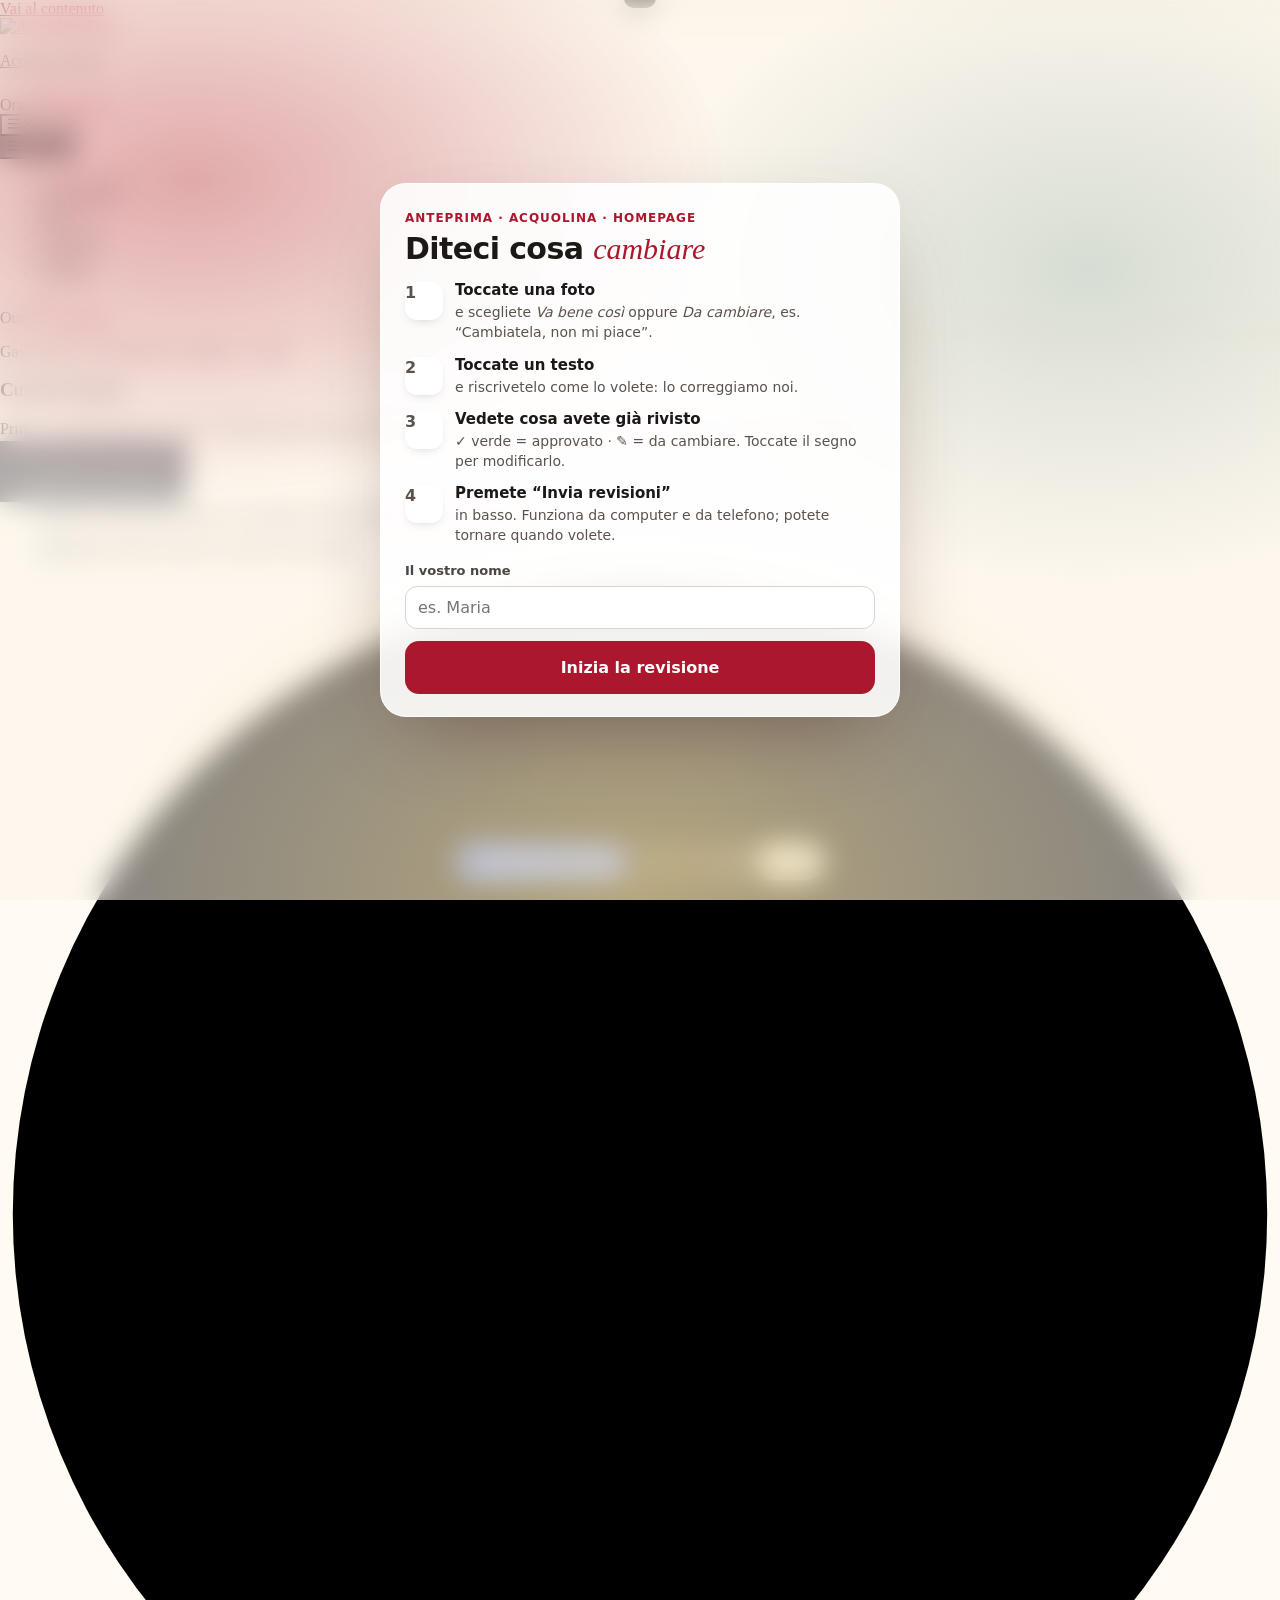
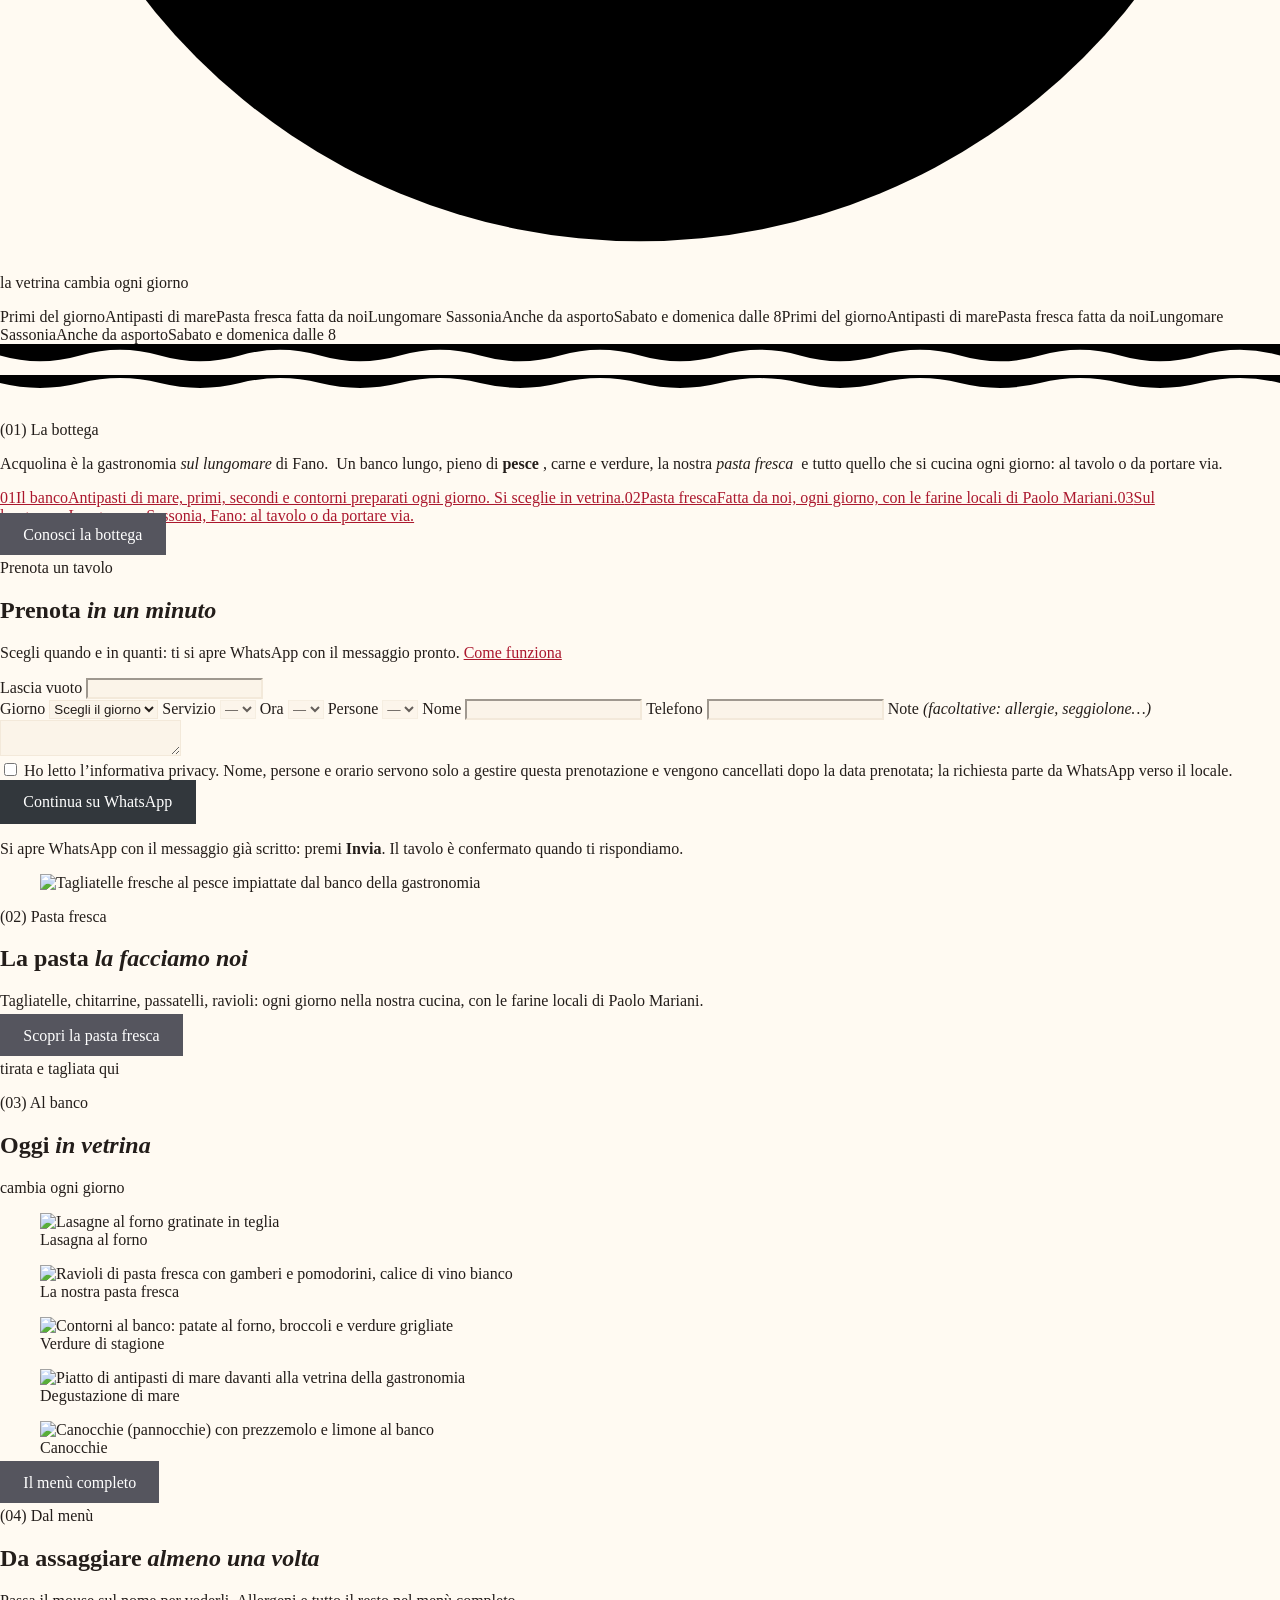
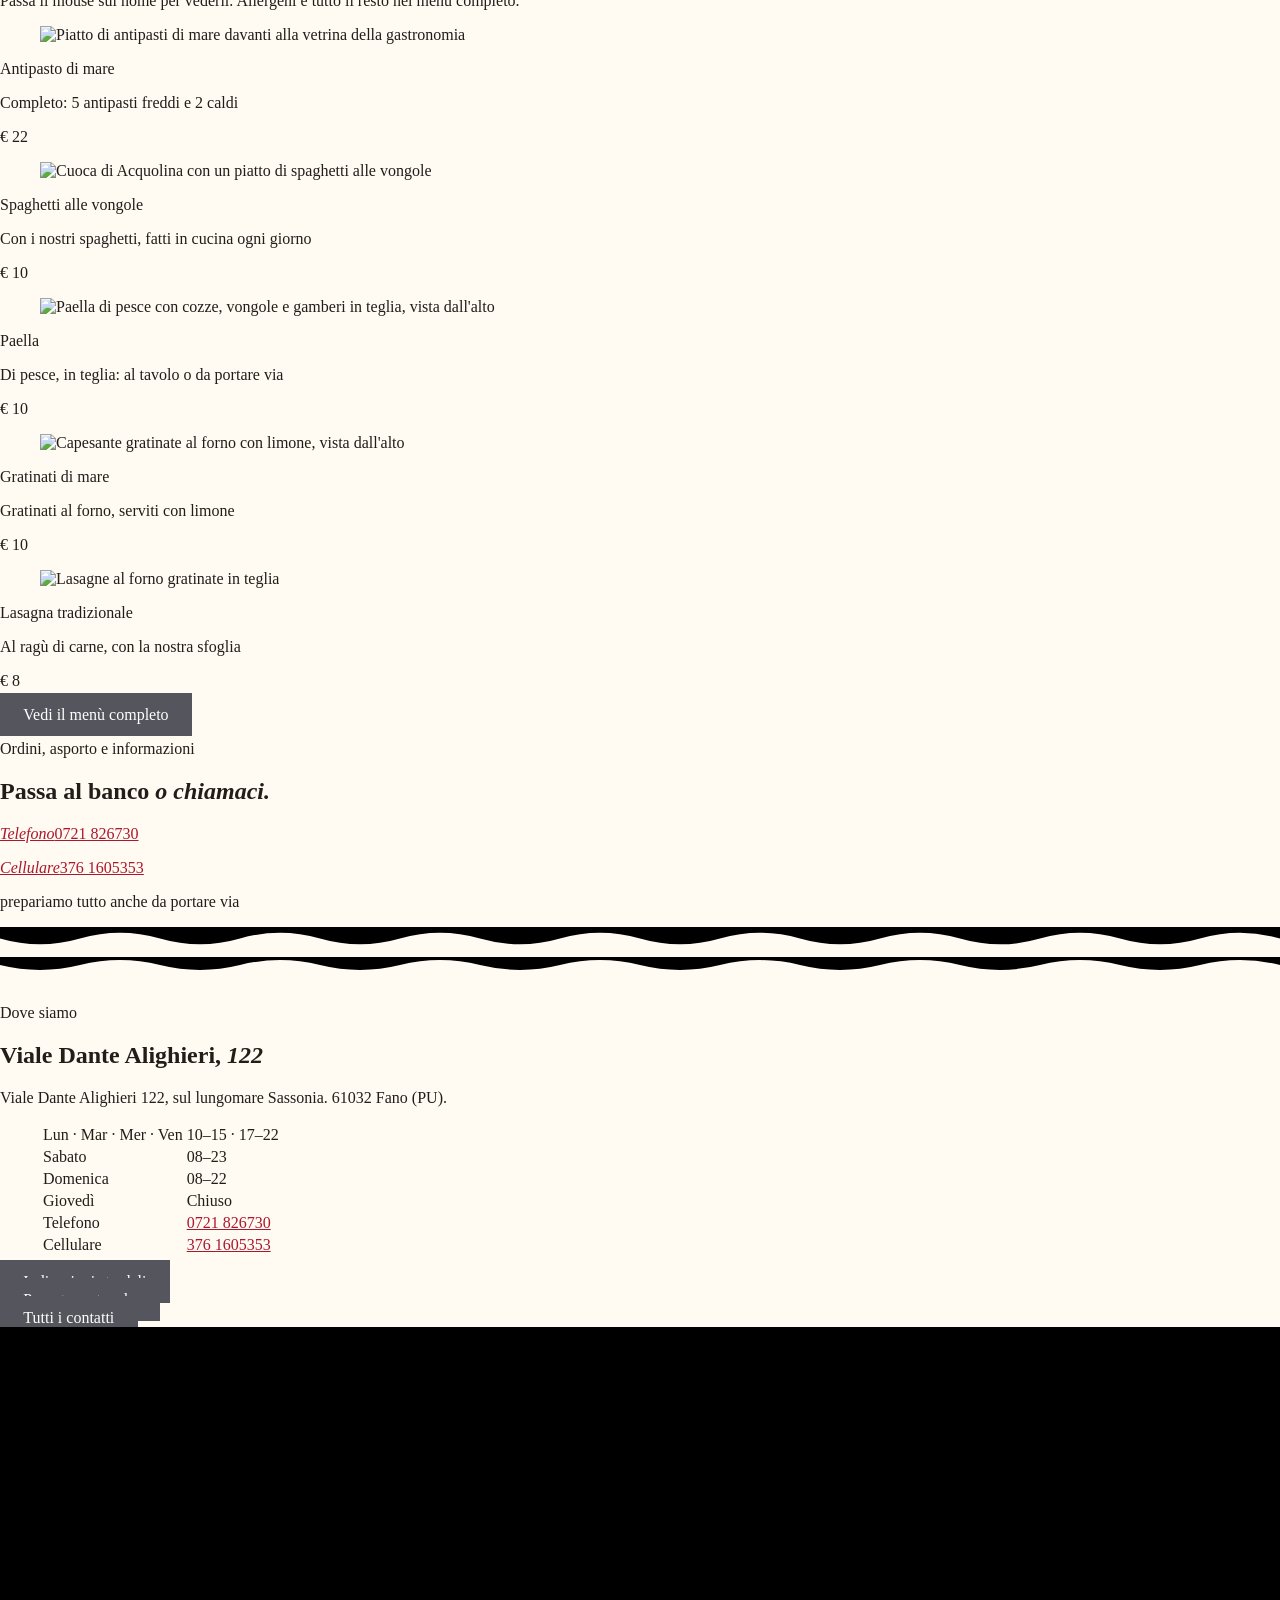
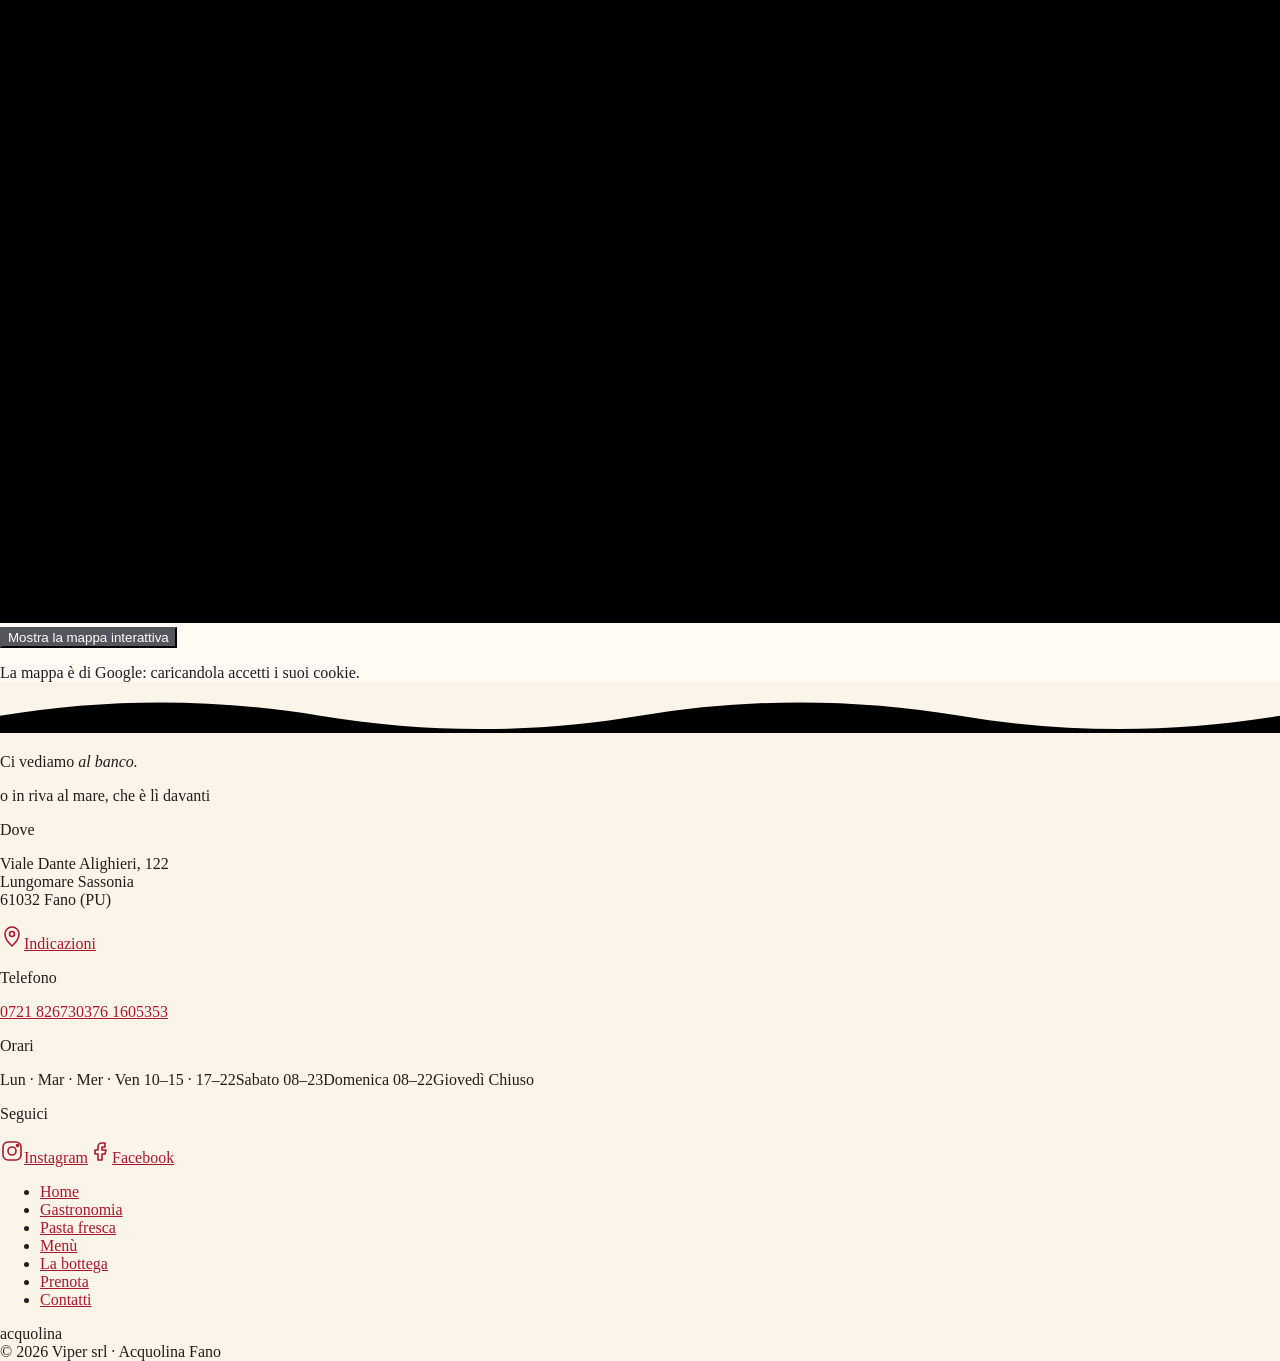
==== commit 933ad930: "Aggiornamento presentazioni" ====
--- a/acquolina/home/index.html
+++ b/acquolina/home/index.html
@@ -35,7 +35,7 @@
 .is-right-sidebar{width:30%;}.is-left-sidebar{width:30%;}.site-content .content-area{width:100%;}
 @media (max-width:768px){.main-navigation .menu-toggle{display:block;}.main-navigation ul,.main-navigation:not(.slideout-navigation):not(.toggled) .main-nav > ul,.has-inline-mobile-toggle #site-navigation .inside-navigation > *:not(.navigation-search):not(.main-nav){display:none;}.has-inline-mobile-toggle .mobile-menu-control-wrapper{display:flex;flex-wrap:wrap;}.has-inline-mobile-toggle .inside-header{flex-direction:row;text-align:left;flex-wrap:wrap;}.has-inline-mobile-toggle #site-navigation{flex-basis:100%;}}
 </style>
-<link rel="stylesheet" href="/_review/review.css">
+<link rel="stylesheet" href="/_review/review.css?v=2">
 </head>
 <body class="home wp-singular page-template-default page wp-custom-logo wp-embed-responsive wp-theme-generatepress wp-child-theme-acquolina acq-page full-width-content no-sidebar nav-float-right one-container header-aligned-left dropdown-hover">
 <a class="screen-reader-text skip-link" href="#content">Vai al contenuto</a>
@@ -432,6 +432,6 @@
 <script src="https://acquolinafano.it/wp-content/themes/acquolina/assets/acquolina.js?v=snap1"></script>
 <script>var rmproBooking = {"ajax":"#","days":[{"date":"2026-11-28","label":"sab 28/11","svc":{"pranzo":{"label":"Pranzo","slots":["12:00","12:30","13:00","13:30","14:00"],"left":10},"cena":{"label":"Cena","slots":["19:30","20:00","20:30","21:00","21:30"],"left":10}}},{"date":"2026-11-29","label":"dom 29/11","svc":{"pranzo":{"label":"Pranzo","slots":["12:00","12:30","13:00","13:30","14:00"],"left":10},"cena":{"label":"Cena","slots":["19:30","20:00","20:30","21:00","21:30"],"left":10}}},{"date":"2026-11-30","label":"lun 30/11","svc":{"pranzo":{"label":"Pranzo","slots":["12:00","12:30","13:00","13:30","14:00"],"left":10},"cena":{"label":"Cena","slots":["19:30","20:00","20:30","21:00","21:30"],"left":10}}},{"date":"2026-12-01","label":"mar 01/12","svc":{"pranzo":{"label":"Pranzo","slots":["12:00","12:30","13:00","13:30","14:00"],"left":10},"cena":{"label":"Cena","slots":["19:30","20:00","20:30","21:00","21:30"],"left":10}}},{"date":"2026-12-02","label":"mer 02/12","svc":{"pranzo":{"label":"Pranzo","slots":["12:00","12:30","13:00","13:30","14:00"],"left":10},"cena":{"label":"Cena","slots":["19:30","20:00","20:30","21:00","21:30"],"left":10}}},{"date":"2026-12-04","label":"ven 04/12","svc":{"pranzo":{"label":"Pranzo","slots":["12:00","12:30","13:00","13:30","14:00"],"left":10},"cena":{"label":"Cena","slots":["19:30","20:00","20:30","21:00","21:30"],"left":10}}},{"date":"2026-12-05","label":"sab 05/12","svc":{"pranzo":{"label":"Pranzo","slots":["12:00","12:30","13:00","13:30","14:00"],"left":10},"cena":{"label":"Cena","slots":["19:30","20:00","20:30","21:00","21:30"],"left":10}}},{"date":"2026-12-06","label":"dom 06/12","svc":{"pranzo":{"label":"Pranzo","slots":["12:00","12:30","13:00","13:30","14:00"],"left":10},"cena":{"label":"Cena","slots":["19:30","20:00","20:30","21:00","21:30"],"left":10}}},{"date":"2026-12-07","label":"lun 07/12","svc":{"pranzo":{"label":"Pranzo","slots":["12:00","12:30","13:00","13:30","14:00"],"left":10},"cena":{"label":"Cena","slots":["19:30","20:00","20:30","21:00","21:30"],"left":10}}},{"date":"2026-12-08","label":"mar 08/12","svc":{"pranzo":{"label":"Pranzo","slots":["12:00","12:30","13:00","13:30","14:00"],"left":10},"cena":{"label":"Cena","slots":["19:30","20:00","20:30","21:00","21:30"],"left":10}}}],"phone":""};</script>
 <script src="https://acquolinafano.it/wp-content/plugins/ristomenu-pro/public/js/rmpro-booking.js?ver=1.3.0"></script>
-<script src="/_review/review.js" data-progetto="acquolina" data-pagina="home" data-titolo="Acquolina · Homepage" defer></script>
+<script src="/_review/review.js?v=2" data-progetto="acquolina" data-pagina="home" data-titolo="Acquolina · Homepage" defer></script>
 </body>
 </html>
--- a/_review/review.css
+++ b/_review/review.css
@@ -14,7 +14,7 @@
 body.rv-on .acq-mbar { display: none !important; }
 
 /* Barra in basso */
-.rv-bar { position: fixed; z-index: 99995; left: 50%; bottom: max(14px, env(safe-area-inset-bottom)); transform: translateX(-50%); display: flex; align-items: center; gap: 6px; padding: 6px; border-radius: 999px; background: rgba(28, 24, 22, .92); backdrop-filter: blur(10px); -webkit-backdrop-filter: blur(10px); color: #fff; box-shadow: 0 14px 40px -12px rgba(0,0,0,.5); max-width: calc(100vw - 20px); }
+.rv-bar { position: fixed; z-index: 2147483646; left: 50%; bottom: max(14px, env(safe-area-inset-bottom)); transform: translateX(-50%); display: flex; align-items: center; gap: 6px; padding: 6px; border-radius: 999px; background: rgba(28, 24, 22, .92); backdrop-filter: blur(10px); -webkit-backdrop-filter: blur(10px); color: #fff; box-shadow: 0 14px 40px -12px rgba(0,0,0,.5); max-width: calc(100vw - 20px); }
 .rv-bar button { border: 0; border-radius: 999px; padding: 10px 14px; font-size: 14px; font-weight: 650; cursor: pointer; color: inherit; background: rgba(255,255,255,.1); white-space: nowrap; }
 .rv-bar__mode[aria-pressed="true"] { background: #3d6bff; }
 .rv-bar__n { display: flex; gap: 8px; padding: 0 6px; font-size: 14px; }
@@ -26,7 +26,7 @@
 @media (max-width: 520px) { .rv-bar__mode { font-size: 0 !important; padding: 10px 12px !important; } .rv-bar__mode::before { content: "✎"; font-size: 16px; } .rv-bar__mode[aria-pressed="false"]::before { content: "👁"; } }
 
 /* Pannello (dal basso su telefono, a destra su computer) */
-.rv-sheet { position: fixed; z-index: 99996; inset: auto 0 0 0; transform: translateY(105%); transition: transform .35s cubic-bezier(.2,.8,.2,1); pointer-events: none; }
+.rv-sheet { position: fixed; z-index: 2147483646; inset: auto 0 0 0; transform: translateY(105%); transition: transform .35s cubic-bezier(.2,.8,.2,1); pointer-events: none; }
 .rv-sheet.is-open { transform: none; pointer-events: auto; }
 .rv-sheet__in { margin: 0 auto; max-width: 520px; background: #fff; color: #1c1816; border-radius: 22px 22px 0 0; padding: 16px 18px max(18px, env(safe-area-inset-bottom)); box-shadow: 0 -20px 50px -20px rgba(0,0,0,.4); max-height: 85vh; overflow: auto; }
 @media (min-width: 900px) { .rv-sheet { inset: auto 24px 90px auto; width: 420px; transform: translateX(120%); } .rv-sheet__in { border-radius: 20px; } }
@@ -48,11 +48,11 @@
 .rv-btn--save { background: #1c1816; color: #fff; }
 .rv-link { display: block; margin: 12px auto 0; border: 0; background: none; color: #a0352f; font-size: 13px; text-decoration: underline; cursor: pointer; }
 
-.rv-toast { position: fixed; z-index: 99999; left: 50%; top: 18px; transform: translate(-50%, -150%); background: #1c1816; color: #fff; padding: 10px 16px; border-radius: 99px; font-size: 14px; font-weight: 600; transition: transform .3s; pointer-events: none; }
+.rv-toast { position: fixed; z-index: 2147483647; left: 50%; top: 18px; transform: translate(-50%, -150%); background: #1c1816; color: #fff; padding: 10px 16px; border-radius: 99px; font-size: 14px; font-weight: 600; transition: transform .3s; pointer-events: none; }
 .rv-toast.is-show { transform: translate(-50%, 0); }
 
 /* Guida iniziale: sfondo sfumato */
-.rv-intro { position: fixed; inset: 0; z-index: 100000; display: grid; place-items: center; padding: 18px; opacity: 0; transition: opacity .35s;
+.rv-intro { position: fixed; inset: 0; z-index: 2147483647; display: grid; place-items: center; padding: 18px; opacity: 0; transition: opacity .35s;
 	background: radial-gradient(60% 50% at 15% 20%, rgba(171,23,45,.35), transparent 70%), radial-gradient(50% 50% at 85% 30%, rgba(169,189,180,.45), transparent 70%), radial-gradient(60% 60% at 50% 100%, rgba(247,215,122,.4), transparent 70%), rgba(251,244,233,.55);
 	backdrop-filter: blur(14px) saturate(1.1); -webkit-backdrop-filter: blur(14px) saturate(1.1); }
 .rv-intro.is-open { opacity: 1; }
@@ -70,3 +70,10 @@
 .rv-intro__name input { border: 1.5px solid #d9d4ce; border-radius: 12px; padding: 11px 12px; font-size: 16px; background: #fff; color: #1c1816; }
 .rv-btn--start { width: 100%; background: #ab172d; color: #fff; padding: 15px; font-size: 16px; }
 @media (prefers-reduced-motion: reduce) { .rv-sheet, .rv-intro, .rv-intro__card, .rv-toast { transition: none; } .rv-bar__send.is-pending { animation: none; } }
+
+/* Testi della guida: niente interlinea ereditata dal sito */
+.rv-ui span, .rv-ui b, .rv-ui label, .rv-ui p, .rv-ui li { line-height: 1.4; }
+.rv-intro__steps span { display: block; margin-top: 2px; }
+.rv-ico { font-weight: 800; color: #ab172d; font-size: 16px !important; }
+/* Il badge di Netlify sta in basso a destra: la barra resta sopra */
+@media (max-width: 700px) { .rv-bar { bottom: max(64px, calc(env(safe-area-inset-bottom) + 56px)); } }
